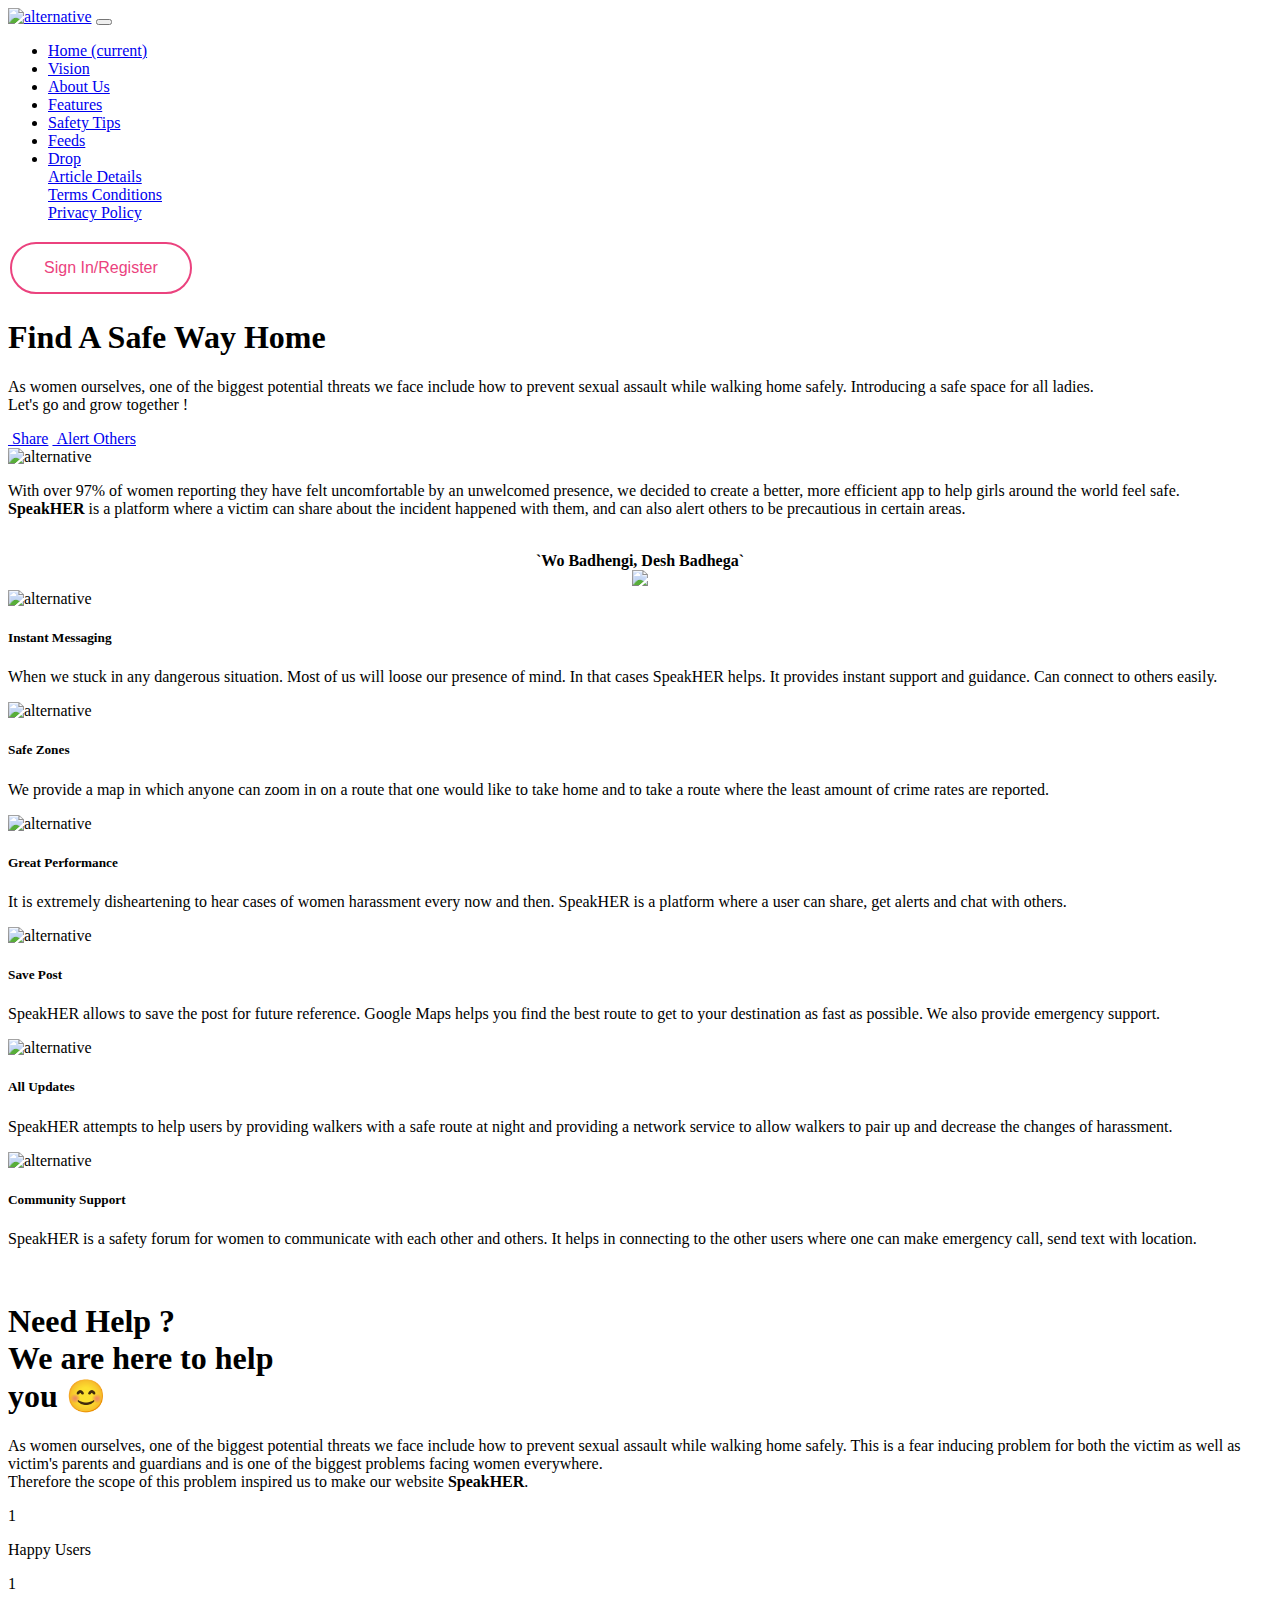
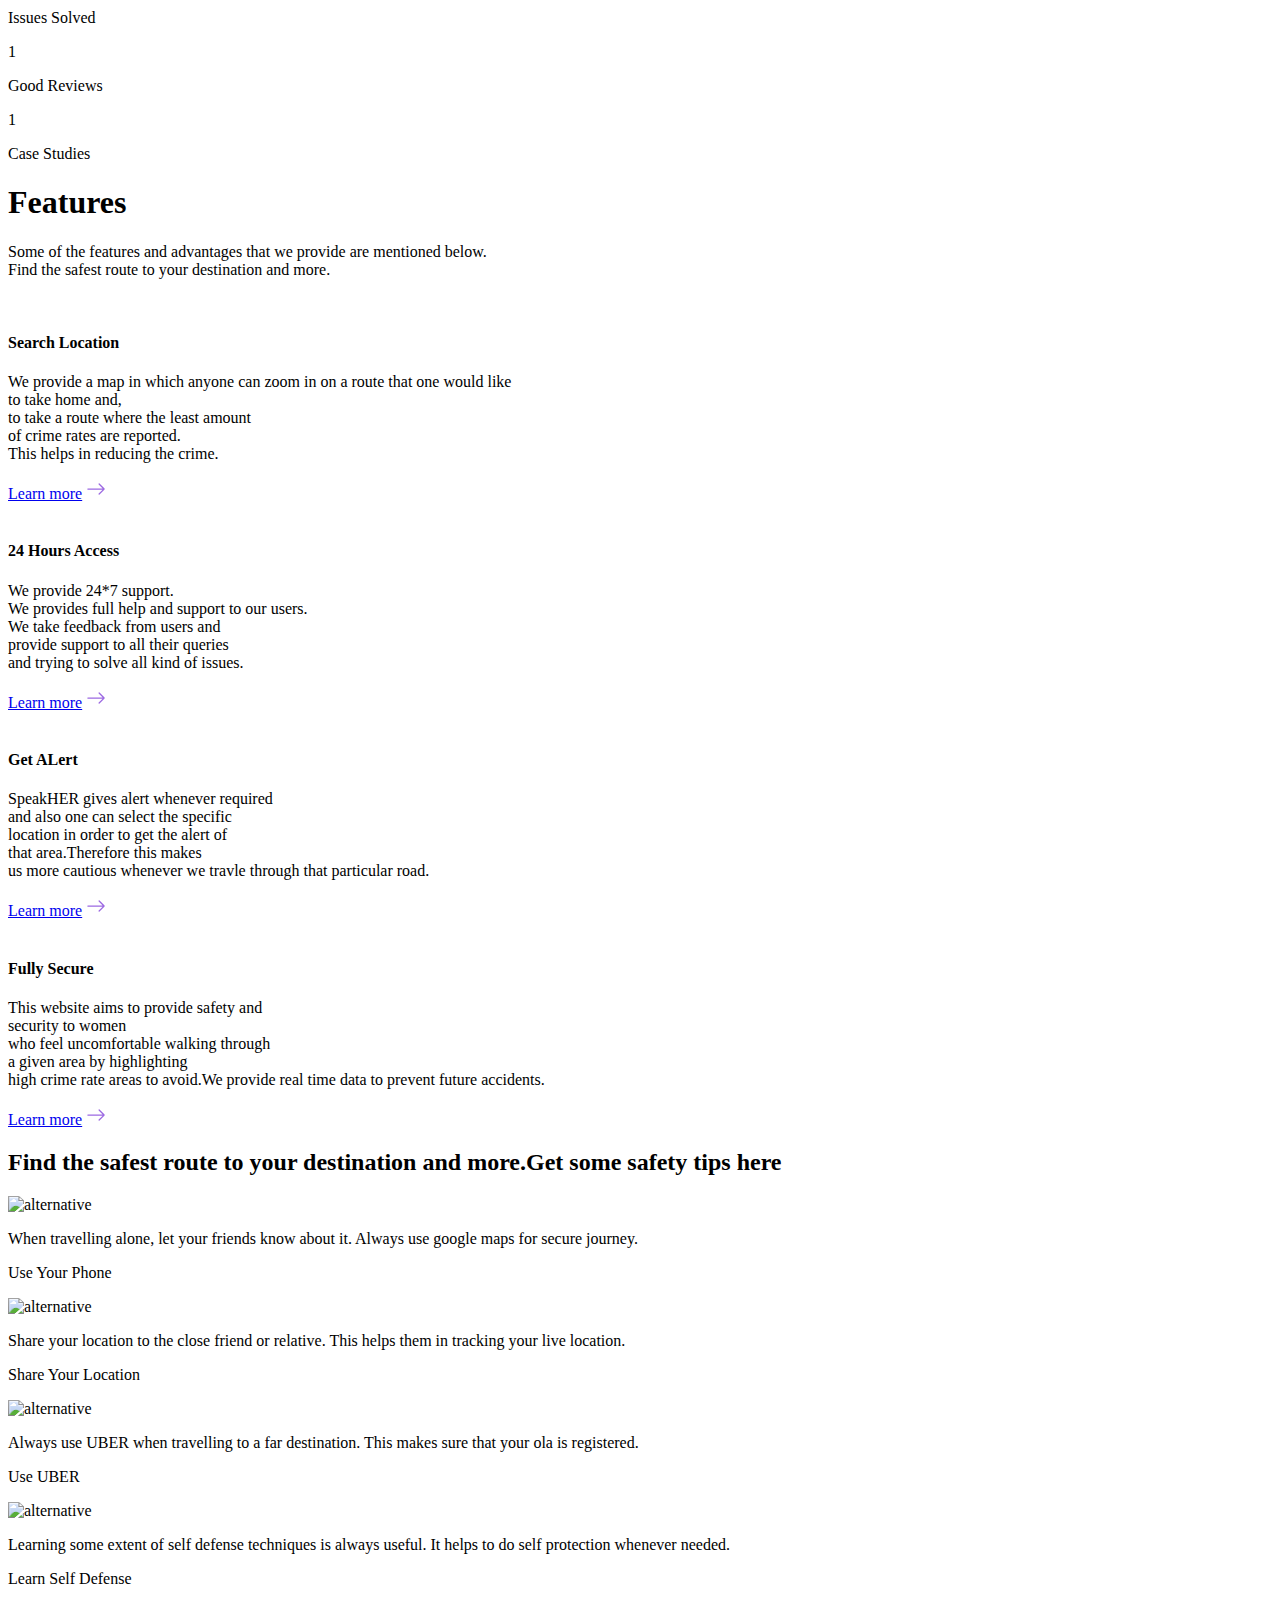
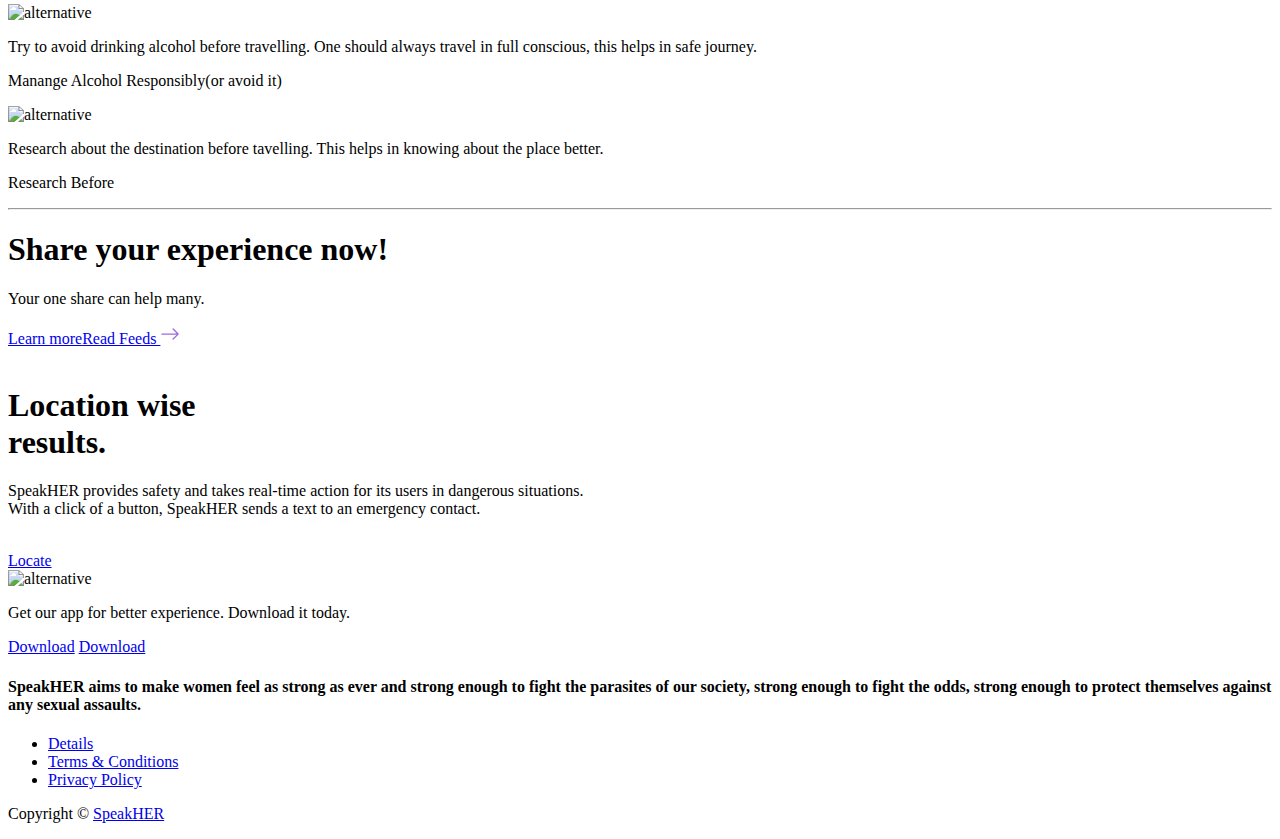
==== index.html @ 74709503 "Add files via upload" ====
<!DOCTYPE html>
<html lang="en">
<head>
    <meta charset="utf-8">
    <meta name="viewport" content="width=device-width, initial-scale=1, shrink-to-fit=no">
    
    <!-- SEO Meta Tags -->
    <meta name="description" content="Your description">
    <meta name="author" content="Your name">

    <!-- OG Meta Tags to improve the way the post looks when you share the page on Facebook, Twitter, LinkedIn -->
	<meta property="og:site_name" content="" /> <!-- website name -->
	<meta property="og:site" content="" /> <!-- website link -->
	<meta property="og:title" content=""/> <!-- title shown in the actual shared post -->
	<meta property="og:description" content="" /> <!-- description shown in the actual shared post -->
	<meta property="og:image" content="" /> <!-- image link, make sure it's jpg -->
	<meta property="og:url" content="" /> <!-- where do you want your post to link to -->
	<meta name="twitter:card" content="summary_large_image"> <!-- to have large image post format in Twitter -->

    <!-- Webpage Title -->
    <title>SpeakHER</title>
    
    <!-- Styles -->
    <link rel="preconnect" href="https://fonts.gstatic.com">
    <link href="https://fonts.googleapis.com/css2?family=Open+Sans:ital,wght@0,400;0,600;0,700;1,400&display=swap" rel="stylesheet">
    <link href="css/bootstrap.css" rel="stylesheet">
    <link href="css/fontawesome-all.css" rel="stylesheet">
    <link href="css/swiper.css" rel="stylesheet">
	<link href="css/magnific-popup.css" rel="stylesheet">
	<link href="css/styles.css" rel="stylesheet">
	

<style>
    .button {
  background-color: #4CAF50; /* Green */
  border: none;
  color: white;
  padding: 15px 32px;
  text-align: center;
  text-decoration: none;
  display: inline-block;
  font-size: 16px;
  margin: 4px 2px;
  cursor: pointer;
}
 .button5 {border-radius: 32px;
    background-color:transparent; 
  color: #eb427e; 
  border: 2px solid #eb427e;}
  .button5:hover{
      background-color: #eb427e;
      color: white;
  }
   </style>



	<!-- Favicon  -->
    <link rel="icon" href="images/favicon.png">
</head>
<body data-spy="scroll" data-target=".fixed-top">
    
    <!-- Navigation -->
    <nav class="navbar navbar-expand-lg fixed-top navbar-light">
        <div class="container">
            
            <!-- Text Logo - Use this if you don't have a graphic logo -->
            <!-- <a class="navbar-brand logo-text page-scroll" href="index.html">Pavo</a> -->

            <!-- Image Logo -->
            <a class="navbar-brand logo-image" href="index.html"><img src="images/logo.jfif" alt="alternative"></a> 

            <button class="navbar-toggler p-0 border-0" type="button" data-toggle="offcanvas">
                <span class="navbar-toggler-icon"></span>
            </button>

            <div class="navbar-collapse offcanvas-collapse" id="navbarsExampleDefault">
                <ul class="navbar-nav ml-auto">
                    <li class="nav-item">
                        <a class="nav-link page-scroll" href="#header">Home <span class="sr-only">(current)</span></a>
                    </li>
                    <li class="nav-item">
                        <a class="nav-link page-scroll" href="#features">Vision</a>
                    </li>
                    <li class="nav-item">
                        <a class="nav-link page-scroll" href=".py-4">About Us</a>
                    </li>
                    <li class="nav-item">
                        <a class="nav-link page-scroll" href=".py-6">Features</a>
                    </li>
                    <li class="nav-item">
                        <a class="nav-link page-scroll" href=".container">Safety Tips</a>
                    </li>
                    <li class="nav-item">
                        <a class="nav-link page-scroll" href="#fw-bold">Feeds</a>
                    </li>
                    <li class="nav-item dropdown">
                        <a class="nav-link dropdown-toggle" href="#" id="dropdown01" data-toggle="dropdown" aria-haspopup="true" aria-expanded="false">Drop</a>
                        <div class="dropdown-menu" aria-labelledby="dropdown01">
                            <a class="dropdown-item page-scroll" href="article.html">Article Details</a>
                            <div class="dropdown-divider"></div>
                            <a class="dropdown-item page-scroll" href="terms.html">Terms Conditions</a>
                            <div class="dropdown-divider"></div>
                            <a class="dropdown-item page-scroll" href="privacy.html">Privacy Policy</a>
                        </div>
                    </li>

                </ul>

                <button class="button button5"><i class="fas fa-user-plus"></i>  Sign In/Register</button>
                
                <!----
                <a class="btn-solid-lg" href="#your-link"><i class="fas fa-sign-in-alt"></i>  Sign In</a>
                      &nbsp;&nbsp; 
                <a class="btn-solid-lg secondary" href="#your-link"><i class="fas fa-user-plus"></i>  Sign In/Register</a>
                <span class="nav-item app-store-icons">
                     <a href="#your-link">
                        <i class="fab fa-apple"></i>
                    </a>
                    <a href="#your-link">
                        <i class="fab fa-android"></i>
                    </a>
                </span>-->
            </div> <!-- end of navbar-collapse -->
        </div> <!-- end of container -->
    </nav> <!-- end of navbar -->
    <!-- end of navigation -->


    <!-- Header -->
    <header id="header" class="header">
        <div class="container">
            <div class="row">
                <div class="col-lg-6">
                    <div class="text-container">
                        <h1 class="h1-large">Find A Safe Way Home</h1>
                        <p class="p-large">As women ourselves, one of the biggest potential threats we face include how to prevent sexual assault while walking home safely. Introducing a safe space for all ladies.<br>Let's go and grow together !</p>
                        <a class="btn-solid-lg" href="#your-link"><i class="fas fa-share-alt-square" style="user-select: auto;"></i>  &nbsp;Share</a>
                        <a class="btn-solid-lg secondary" href="#your-link"><i class="fas fa-exclamation-triangle"></i>  &nbsp;Alert Others</a>
                    </div> <!-- end of text-container -->
                </div> <!-- end of col -->
                <div class="col-lg-6">
                    <div class="image-container">
                        <img class="img-fluid" src="images/woman.jfif" alt="alternative">
                    </div> <!-- end of image-container -->
                </div> <!-- end of col -->
            </div> <!-- end of row -->
        </div> <!-- end of container -->
    </header> <!-- end of header -->
    <!-- end of header -->


    <!-- Introduction -->
    <div class="basic-1">
        <div class="container">
            <div class="row">
                <div class="col-lg-12">
                    <p>With over 97% of women reporting they have felt uncomfortable by an unwelcomed presence, we decided to create a better, more efficient app to help girls around the world feel safe.<br>  
                        <b>SpeakHER</b> is a platform where a victim can share about the incident happened with them, and can also alert others to be precautious in certain areas. </p><br><center><b>`Wo Badhengi, Desh Badhega`</b><br> <img src="images/girl.jfif"></center>
                </div> <!-- end of col -->
            </div> <!-- end of row -->
        </div> <!-- end of container -->
    </div> <!-- end of basic-1 -->
    <!-- end of introduction -->


    <!-- Features -->
    <div id="features" class="cards-1">
        <div class="container">
            <div class="row">
                <div class="col-lg-12">
                    
                    <!-- Card -->
                    <div class="card">
                        <div class="card-image">
                            <img class="img-fluid" src="images/features-icon-1.svg" alt="alternative">
                        </div>
                        <div class="card-body">
                            <h5 class="card-title">Instant Messaging</h5>
                            <p>When we stuck in any dangerous situation. Most of us will loose our presence of mind. In that cases SpeakHER helps. It provides instant support and guidance. Can connect to others easily.

                            </p>
                        </div>
                    </div>
                    <!-- end of card -->

                    <!-- Card -->
                    <div class="card">
                        <div class="card-image">
                            <img class="img-fluid" src="images/features-icon-2.svg" alt="alternative">
                        </div>
                        <div class="card-body">
                            <h5 class="card-title">Safe Zones</h5>
                            <p> We provide a map in which anyone can zoom in on a route that one would like to take home and to take a route where the least amount of crime rates are reported.</p>
                        </div>
                    </div>
                    <!-- end of card -->

                    <!-- Card -->
                    <div class="card">
                        <div class="card-image">
                            <img class="img-fluid" src="images/features-icon-3.svg" alt="alternative">
                        </div>
                        <div class="card-body">
                            <h5 class="card-title">Great Performance</h5>
                            <p>It is extremely disheartening to hear cases of women harassment every now and then. SpeakHER is a platform where a user can share, get alerts and chat with others.</p>
                        </div>
                    </div>
                    <!-- end of card -->

                    <!-- Card -->
                    <div class="card">
                        <div class="card-image">
                            <img class="img-fluid" src="images/features-icon-4.svg" alt="alternative">
                        </div>
                        <div class="card-body">
                            <h5 class="card-title">Save Post</h5>
                            <p>SpeakHER allows to save the post for future reference. Google Maps helps you find the best route to get to your destination as fast as possible. We also provide emergency support.</p>
                        </div>
                    </div>
                    <!-- end of card -->

                    <!-- Card -->
                    <div class="card">
                        <div class="card-image">
                            <img class="img-fluid" src="images/features-icon-5.svg" alt="alternative">
                        </div>
                        <div class="card-body">
                            <h5 class="card-title">All Updates</h5>
                            <p>SpeakHER attempts to help users by providing walkers with a safe route at night and providing a network service to allow walkers to pair up and decrease the changes of harassment.</p>
                        </div>
                    </div>
                    <!-- end of card -->

                    <!-- Card -->
                    <div class="card">
                        <div class="card-image">
                            <img class="img-fluid" src="images/features-icon-6.svg" alt="alternative">
                        </div>
                        <div class="card-body">
                            <h5 class="card-title">Community Support</h5>
                            <p>SpeakHER is a safety forum for women to communicate with each other and others. It helps in connecting to the other users where one can make emergency call, send text with location. </p>
                        </div>
                    </div>
                    <!-- end of card -->

                </div> <!-- end of col -->
            </div> <!-- end of row -->
        </div> <!-- end of container -->
    </div> <!-- end of cards-1 -->
    <!-- end of features -->


    <!-- Details 1 -->
    <!-- <section> begin ============================-->
        <section class="py-4">

            <div class="container">
              <div class="row">
                <div class="col-12">
                  <div class="card mb-3 bg-soft-danger rounded-3">
                    <div class="row g-0 align-items-center">
                      <div class="col-md-5 col-lg-6 text-md-center"><img class="img-fluid" src="images/about1.jpg" alt="" /></div>
                      <div class="col-md-7 col-lg-6 px-md-2 px-xl-6 text-center text-md-start">
                        <div class="card-body px-4 py-5 p-lg-3 p-md-4">
                          <h1 class="mb-4 fw-bold">Need Help ? <br>We are here to help<br class="d-md-none d-xxl-block" /> you 😊</h1>
                          <p class="card-text">As women ourselves, one of the biggest potential threats we face include how to prevent sexual assault while walking home safely. This is a fear inducing problem for both the victim as well as victim's parents and guardians and is one of the biggest problems facing women everywhere. <br class="d-none d-xxl-block" />Therefore the scope of this problem inspired us to make our website <b>SpeakHER</b>.</p>
                        </div>
                      </div>
                    </div>
                  </div>
                </div>
              </div>
            </div>
            <!-- end of .container-->
    
          </section>
          <!-- <section> close ============================-->


    <!-- Statistics -->
    <div class="counter">
        <div class="container">
            <div class="row">
                <div class="col-lg-12">
                    
                    <!-- Counter -->
                    <div id="counter">
                        <div class="cell">
                            <div class="counter-value number-count" data-count="231">1</div>
                            <p class="counter-info">Happy Users</p>
                        </div>
                        <div class="cell">
                            <div class="counter-value number-count" data-count="385">1</div>
                            <p class="counter-info">Issues Solved</p>
                        </div>
                        <div class="cell">
                            <div class="counter-value number-count" data-count="159">1</div>
                            <p class="counter-info">Good Reviews</p>
                        </div>
                        <div class="cell">
                            <div class="counter-value number-count" data-count="127">1</div>
                            <p class="counter-info">Case Studies</p>
                        </div>
                       <!---- <div class="cell">
                            <div class="counter-value number-count" data-count="211">1</div>
                            <p class="counter-info">Orders Received</p>
                        </div>
                    </div>-->
                    <!-- end of counter -->

                </div> <!-- end of col -->
            </div> <!-- end of row -->
        </div> <!-- end of container -->
    </div> <!-- end of counter -->
    <!-- end of statistics -->



    <!--Features-->
    <section class="py-6">
        <div class="container-lg">
          <div class="row flex-center mb-5">
            <div class="col-auto text-center my-4">
              <h1 class="mb-4 fw-bold">Features</h1>
              <p>Some of the features and advantages that we provide are mentioned below. <br />Find the safest route to your destination and more.</p>
            </div>
          </div>
          <div class="row">
            <div class="col-md-6 mb-4">
              <div class="card px-5 px-md-3 py-lg-5">
                <div class="row flex-center">
                  <div class="bg-holder z-index-1 d-none d-lg-block" style="background-image:url(images/feature-bg-1.png);background-position:center;background-size:contain;">
                  </div>
                  <!--/.bg-holder-->

                  <div class="bg-holder z-index-1 d-block d-lg-none" style="background-image:url(images/feature-bg-1.png);background-position:center;background-size:cover;">
                  </div>
                  <!--/.bg-holder-->

                  <div class="col-md-4 pe-0 pe-md-0 text-center"><img class="img-fluid" src="images/feature-search.png" alt="" /></div>
                  <div class="col-md-8 ps-md-3 pe-md-2 text-center text-md-start z-index-2">
                    <div class="card-body px-0">
                      <h4 class="card-title pt-md-5">Search Location</h4>
                      <p class="mb-0">We provide a map in which anyone can zoom in on a route that one would like <br class="d-none d-lg-block">  to take home and,  <br class="d-none d-lg-block"> to take a route where the least amount <br class="d-none d-lg-block"> of crime rates are reported. <br class="d-none d-lg-block"> This helps in reducing the crime. <br class="d-none d-lg-block"> </p>
                      <div><a class="btn btn-lg ps-0 pe-3" href="#" role="button">Learn more</a>
                        <svg class="bi bi-arrow-right" xmlns="http://www.w3.org/2000/svg" width="20" height="20" fill="#9C69E2" viewBox="0 0 16 16">
                          <path fill-rule="evenodd" d="M1 8a.5.5 0 0 1 .5-.5h11.793l-3.147-3.146a.5.5 0 0 1 .708-.708l4 4a.5.5 0 0 1 0 .708l-4 4a.5.5 0 0 1-.708-.708L13.293 8.5H1.5A.5.5 0 0 1 1 8z"></path>
                        </svg>
                      </div>
                    </div>
                  </div>
                </div>
              </div>
            </div>
            <div class="col-md-6 mb-4">
              <div class="card px-5 px-md-3 py-lg-5">
                <div class="row flex-center">
                  <div class="bg-holder z-index-1 d-none d-lg-block" style="background-image:url(images/feature-bg-2.png);background-position:center;background-size:contain;">
                  </div>
                  <!--/.bg-holder-->

                  <div class="bg-holder z-index-1 d-block d-lg-none" style="background-image:url(images/feature-bg-2.png);background-position:center;background-size:cover;">
                  </div>
                  <!--/.bg-holder-->

                  <div class="col-md-4 pe-0 pe-md-0 text-center"><img class="img-fluid" src="images/feature-hour.png" alt="" /></div>
                  <div class="col-md-8 ps-md-3 pe-md-2 text-center text-md-start z-index-2">
                    <div class="card-body px-0">
                      <h4 class="card-title pt-md-5">24 Hours Access </h4>
                      <p class="mb-0">We provide 24*7 support. <br class="d-none d-lg-block"> We provides full help and support to our users.  <br class="d-none d-lg-block"> We take feedback from users and  <br class="d-none d-lg-block"> provide support to all their queries <br class="d-none d-lg-block"> and trying to solve all kind of issues.<br class="d-none d-lg-block"> </p>
                      <div><a class="btn btn-lg ps-0 pe-3" href="#" role="button">Learn more</a>
                        <svg class="bi bi-arrow-right" xmlns="http://www.w3.org/2000/svg" width="20" height="20" fill="#9C69E2" viewBox="0 0 16 16">
                          <path fill-rule="evenodd" d="M1 8a.5.5 0 0 1 .5-.5h11.793l-3.147-3.146a.5.5 0 0 1 .708-.708l4 4a.5.5 0 0 1 0 .708l-4 4a.5.5 0 0 1-.708-.708L13.293 8.5H1.5A.5.5 0 0 1 1 8z"></path>
                        </svg>
                      </div>
                    </div>
                  </div>
                </div>
              </div>
            </div>
            <div class="col-md-6 mb-4">
              <div class="card px-5 px-md-3 py-lg-5">
                <div class="row flex-center">
                  <div class="bg-holder z-index-1 d-none d-lg-block" style="background-image:url(images/feature-bg-3.png);background-position:center;background-size:contain;">
                  </div>
                  <!--/.bg-holder-->

                  <div class="bg-holder z-index-1 d-block d-lg-none" style="background-image:url(images/feature-bg-3.png);background-position:center;background-size:cover;">
                  </div>
                  <!--/.bg-holder-->

                  <div class="col-md-4 pe-0 pe-md-0 text-center"><img class="img-fluid" src="images/feature-print.png" alt="" /></div>
                  <div class="col-md-8 ps-md-3 pe-md-2 text-center text-md-start z-index-2">
                    <div class="card-body px-0">
                      <h4 class="card-title pt-md-5">Get ALert</h4>
                      <p class="mb-0">SpeakHER gives alert whenever required <br class="d-none d-lg-block"> and also one can select the specific   <br class="d-none d-lg-block"> location in order to get the alert of  <br class="d-none d-lg-block"> that area.Therefore this makes 
                        <br class="d-none d-lg-block">us more cautious whenever we travle through that particular road. </p>
                      <div><a class="btn btn-lg ps-0 pe-3" href="#" role="button">Learn more</a>
                        <svg class="bi bi-arrow-right" xmlns="http://www.w3.org/2000/svg" width="20" height="20" fill="#9C69E2" viewBox="0 0 16 16">
                          <path fill-rule="evenodd" d="M1 8a.5.5 0 0 1 .5-.5h11.793l-3.147-3.146a.5.5 0 0 1 .708-.708l4 4a.5.5 0 0 1 0 .708l-4 4a.5.5 0 0 1-.708-.708L13.293 8.5H1.5A.5.5 0 0 1 1 8z"></path>
                        </svg>
                      </div>
                    </div>
                  </div>
                </div>
              </div>
            </div>
            <div class="col-md-6 mb-4">
              <div class="card px-5 px-md-3 py-lg-5">
                <div class="row flex-center">
                  <div class="bg-holder z-index-1 d-none d-lg-block" style="background-image:url(images/feature-bg-4.png);background-position:center;background-size:contain;">
                  </div>
                  <!--/.bg-holder-->

                  <div class="bg-holder z-index-1 d-block d-lg-none" style="background-image:url(images/feature-bg-4.png);background-position:center;background-size:cover;">
                  </div>
                  <!--/.bg-holder-->

                  <div class="col-md-4 pe-0 pe-md-0 text-center"><img class="img-fluid" src="images/feature-security.png" alt="" /></div>
                  <div class="col-md-8 ps-md-3 pe-md-2 text-center text-md-start z-index-2">
                    <div class="card-body px-0">
                      <h4 class="card-title pt-md-5">Fully Secure</h4>
                      <p class="mb-0">This website aims to provide safety and  <br class="d-none d-lg-block"> security to women <br class="d-none d-lg-block"> who feel uncomfortable walking through <br class="d-none d-lg-block"> a given area by highlighting
                        <br class="d-none d-lg-block">high crime rate areas to avoid.We provide real time data to prevent future accidents. </p>
                      <div><a class="btn btn-lg ps-0 pe-3" href="#" role="button">Learn more</a>
                        <svg class="bi bi-arrow-right" xmlns="http://www.w3.org/2000/svg" width="20" height="20" fill="#9C69E2" viewBox="0 0 16 16">
                          <path fill-rule="evenodd" d="M1 8a.5.5 0 0 1 .5-.5h11.793l-3.147-3.146a.5.5 0 0 1 .708-.708l4 4a.5.5 0 0 1 0 .708l-4 4a.5.5 0 0 1-.708-.708L13.293 8.5H1.5A.5.5 0 0 1 1 8z"></path>
                        </svg>
                      </div>
                    </div>
                  </div>
                </div>
              </div>
            </div>
          </div>
        </div>
      </section>




    <!-- Testimonials -->
    <div class="slider-1 bg-gray">
        <div class="container">
            <div class="row">
                <div class="col-lg-12">
                    <h2 class="h2-heading">Find the safest route to your destination and more.Get some <b>safety tips</b> here</h2>
                </div> <!-- end of col -->
            </div> <!-- end of row -->
            <div class="row">
                <div class="col-lg-12">

                    <!-- Card Slider -->
                    <div class="slider-container">
                        <div class="swiper-container card-slider">
                            <div class="swiper-wrapper">
                                
                                <!-- Slide -->
                                <div class="swiper-slide">
                                    <div class="card">
                                        <img class="card-image" src="images/testimonial-1.jpg" alt="alternative">
                                        <div class="card-body">
                                            <p class="testimonial-text">When travelling alone, let your friends know about it. Always use google maps for secure journey.</p>
                                            <p class="testimonial-author">Use Your Phone</p>
                                        </div>
                                    </div>
                                </div> <!-- end of swiper-slide -->
                                <!-- end of slide -->
        
                                <!-- Slide -->
                                <div class="swiper-slide">
                                    <div class="card">
                                        <img class="card-image" src="images/testimonial-2.jpg" alt="alternative">
                                        <div class="card-body">
                                            <p class="testimonial-text">Share your location to the close friend or relative. This helps them in tracking your live location.</p>
                                            <p class="testimonial-author">Share Your Location</p>
                                        </div>
                                    </div>        
                                </div> <!-- end of swiper-slide -->
                                <!-- end of slide -->
        
                                <!-- Slide -->
                                <div class="swiper-slide">
                                    <div class="card">
                                        <img class="card-image" src="images/testimonial-3.jpg" alt="alternative">
                                        <div class="card-body">
                                            <p class="testimonial-text">Always use UBER when travelling to a far destination. This makes sure that your ola is registered.</p>
                                            <p class="testimonial-author">Use UBER</p>
                                        </div>
                                    </div>        
                                </div> <!-- end of swiper-slide -->
                                <!-- end of slide -->
        
                                <!-- Slide -->
                                <div class="swiper-slide">
                                    <div class="card">
                                        <img class="card-image" src="images/testimonial4.png" alt="alternative">
                                        <div class="card-body">
                                            <p class="testimonial-text">Learning some extent of self defense techniques is always useful. It helps to do self protection whenever needed.</p>
                                            <p class="testimonial-author">Learn Self Defense</p>
                                        </div>
                                    </div>
                                </div> <!-- end of swiper-slide -->
                                <!-- end of slide -->
        
                                <!-- Slide -->
                                <div class="swiper-slide">
                                    <div class="card">
                                        <img class="card-image" src="images/testimonial-5.jpg" alt="alternative">
                                        <div class="card-body">
                                            <p class="testimonial-text">Try to avoid drinking alcohol before travelling. One should always travel in full conscious, this helps in safe journey.</p>
                                            <p class="testimonial-author">Manange Alcohol Responsibly(or avoid it)</p>
                                        </div>
                                    </div>        
                                </div> <!-- end of swiper-slide -->
                                <!-- end of slide -->
        
                                <!-- Slide -->
                                <div class="swiper-slide">
                                    <div class="card">
                                        <img class="card-image" src="images/testimonial-6.jpg" alt="alternative">
                                        <div class="card-body">
                                            <p class="testimonial-text">Research about the destination before tavelling. This helps in knowing about the place better.</p>
                                            <p class="testimonial-author">Research Before</p>
                                        </div>
                                    </div>        
                                </div> <!-- end of swiper-slide -->
                                <!-- end of slide -->
                            
                            </div> <!-- end of swiper-wrapper -->
        
                            <!-- Add Arrows -->
                            <div class="swiper-button-next"></div>
                            <div class="swiper-button-prev"></div>
                            <!-- end of add arrows -->
        
                        </div> <!-- end of swiper-container -->
                    </div> <!-- end of slider-container -->
                    <!-- end of card slider -->

                </div> <!-- end of col -->
            </div> <!-- end of row -->
        </div> <!-- end of container -->
    </div> <!-- end of slider-1 -->
    <!-- end of safety tips -->

    <section class="py-6 pb-0">

        <div class="container">
          <hr class="text-info opacity-25" />
          <div class="row py-7 justify-content-sm-between text-center text-md-start">
            <div class="col-md-6">
              <h1 class="fw-bold">Share your experience now!</h1>
              <p>Your one share can help many.</p>
            </div>
            <div class="col-md-6 text-lg-end"><a class="btn btn-lg btn-danger rounded-pill me-4 me-md-3 me-lg-4" href="#" role="button">Learn more</a><a class="btn btn-light rounded-pill shadow fw-bold" href="#" role="button">Read Feeds
                <svg class="bi bi-arrow-right" xmlns="http://www.w3.org/2000/svg" width="20" height="20" fill="#9C69E2" viewBox="0 0 16 16">
                  <path fill-rule="evenodd" d="M1 8a.5.5 0 0 1 .5-.5h11.793l-3.147-3.146a.5.5 0 0 1 .708-.708l4 4a.5.5 0 0 1 0 .708l-4 4a.5.5 0 0 1-.708-.708L13.293 8.5H1.5A.5.5 0 0 1 1 8z"></path>
                </svg></a></div>
          </div>
          </div>
          </section>

         <!-- <section> begin ============================-->
      <section class="py-5">

        <div class="container">
          <div class="row align-items-center">
            <div class="col-md-5 col-lg-7 order-md-1 pt-8"><img class="img-fluid" src="images/map.jfif" alt="" /></div>
            <div class="col-md-7 col-lg-5 text-center text-md-start pt-5 pt-md-9">
              <h1 class="mb-4 display-2 fw-bold">Location wise <br class="d-block d-lg-none d-xl-block" /> results.</h1>
              <p class="mt-3 mb-4">SpeakHER provides safety and takes real-time action for its users in dangerous situations.<br /> With a click of a button, SpeakHER sends a text to an emergency contact.<br /> <br /></p><a class="btn btn-lg btn-info rounded-pill" href="#" role="button"><i class="fas fa-search-location"></i>  Locate </a>
            </div>
          </div>
        </div>
        <!-- end of .container-->

      </section>
      <!-- <section> close ============================-->

   


    <!-- Conclusion -->
    <div id="download" class="basic-5">
        <div class="container">
            <div class="row">
                <div class="col-lg-6">
                    <div class="image-container">
                        <img class="img-fluid" src="images/conclusion-smartphone.png" alt="alternative">
                    </div> <!-- end of image-container -->
                </div> <!-- end of col -->
                <div class="col-lg-6">
                    <div class="text-container">
                        <p>Get our app for better experience. Download it today.</p>
                        <a class="btn-solid-lg" href="#your-link"><i class="fab fa-apple"></i>Download</a>
                        <a class="btn-solid-lg secondary" href="#your-link"><i class="fab fa-google-play"></i>Download</a>
                    </div> <!-- end of text-container -->
                </div> <!-- end of col -->
            </div> <!-- end of row -->
        </div> <!-- end of container -->
    </div> <!-- end of basic-5 -->
    <!-- end of conclusion -->


    <!-- Footer -->
    <div class="footer">
        <div class="container">
            <div class="row">
                <div class="col-lg-12">
                    <h4>SpeakHER aims to make women feel as strong as ever and strong enough to fight the parasites of our society, strong enough to fight the odds, strong enough to protect themselves against any sexual assaults.  </h4>
                    <div class="social-container">
                        <span class="fa-stack">
                            <a href="#your-link">
                                <i class="fas fa-circle fa-stack-2x"></i>
                                <i class="fab fa-facebook-f fa-stack-1x"></i>
                            </a>
                        </span>
                        <span class="fa-stack">
                            <a href="#your-link">
                                <i class="fas fa-circle fa-stack-2x"></i>
                                <i class="fab fa-twitter fa-stack-1x"></i>
                            </a>
                        </span>
                        <span class="fa-stack">
                            <a href="#your-link">
                                <i class="fas fa-circle fa-stack-2x"></i>
                                <i class="fab fa-pinterest-p fa-stack-1x"></i>
                            </a>
                        </span>
                        <span class="fa-stack">
                            <a href="#your-link">
                                <i class="fas fa-circle fa-stack-2x"></i>
                                <i class="fab fa-instagram fa-stack-1x"></i>
                            </a>
                        </span>
                        <span class="fa-stack">
                            <a href="#your-link">
                                <i class="fas fa-circle fa-stack-2x"></i>
                                <i class="fab fa-youtube fa-stack-1x"></i>
                            </a>
                        </span>
                    </div> <!-- end of social-container -->
                </div> <!-- end of col -->
            </div> <!-- end of row -->
        </div> <!-- end of container -->
    </div> <!-- end of footer -->  
    <!-- end of footer -->


    <!-- Copyright -->
    <div class="copyright">
        <div class="container">
            <div class="row">
                <div class="col-lg-6">
                    <ul class="list-unstyled li-space-lg p-small">
                        <li><a href="article.html"> Details</a></li>
                        <li><a href="terms.html">Terms & Conditions</a></li>
                        <li><a href="privacy.html">Privacy Policy</a></li>
                    </ul>
                </div> <!-- end of col -->
                <div class="col-lg-6">
                    <p class="p-small statement">Copyright © <a href="#your-link">SpeakHER</a></p>
                </div> <!-- end of col -->
            </div> <!-- enf of row -->
        </div> <!-- end of container -->
    </div> <!-- end of copyright --> 
    <!-- end of copyright -->
    
    	
    <!-- Scripts -->
    <script src="js/jquery.min.js"></script> <!-- jQuery for Bootstrap's JavaScript plugins -->
    <script src="js/bootstrap.min.js"></script> <!-- Bootstrap framework -->
    <script src="js/jquery.easing.min.js"></script> <!-- jQuery Easing for smooth scrolling between anchors -->
    <script src="js/swiper.min.js"></script> <!-- Swiper for image and text sliders -->
    <script src="js/jquery.magnific-popup.js"></script> <!-- Magnific Popup for lightboxes -->
    <script src="js/scripts.js"></script> <!-- Custom scripts -->
</body>
</html>
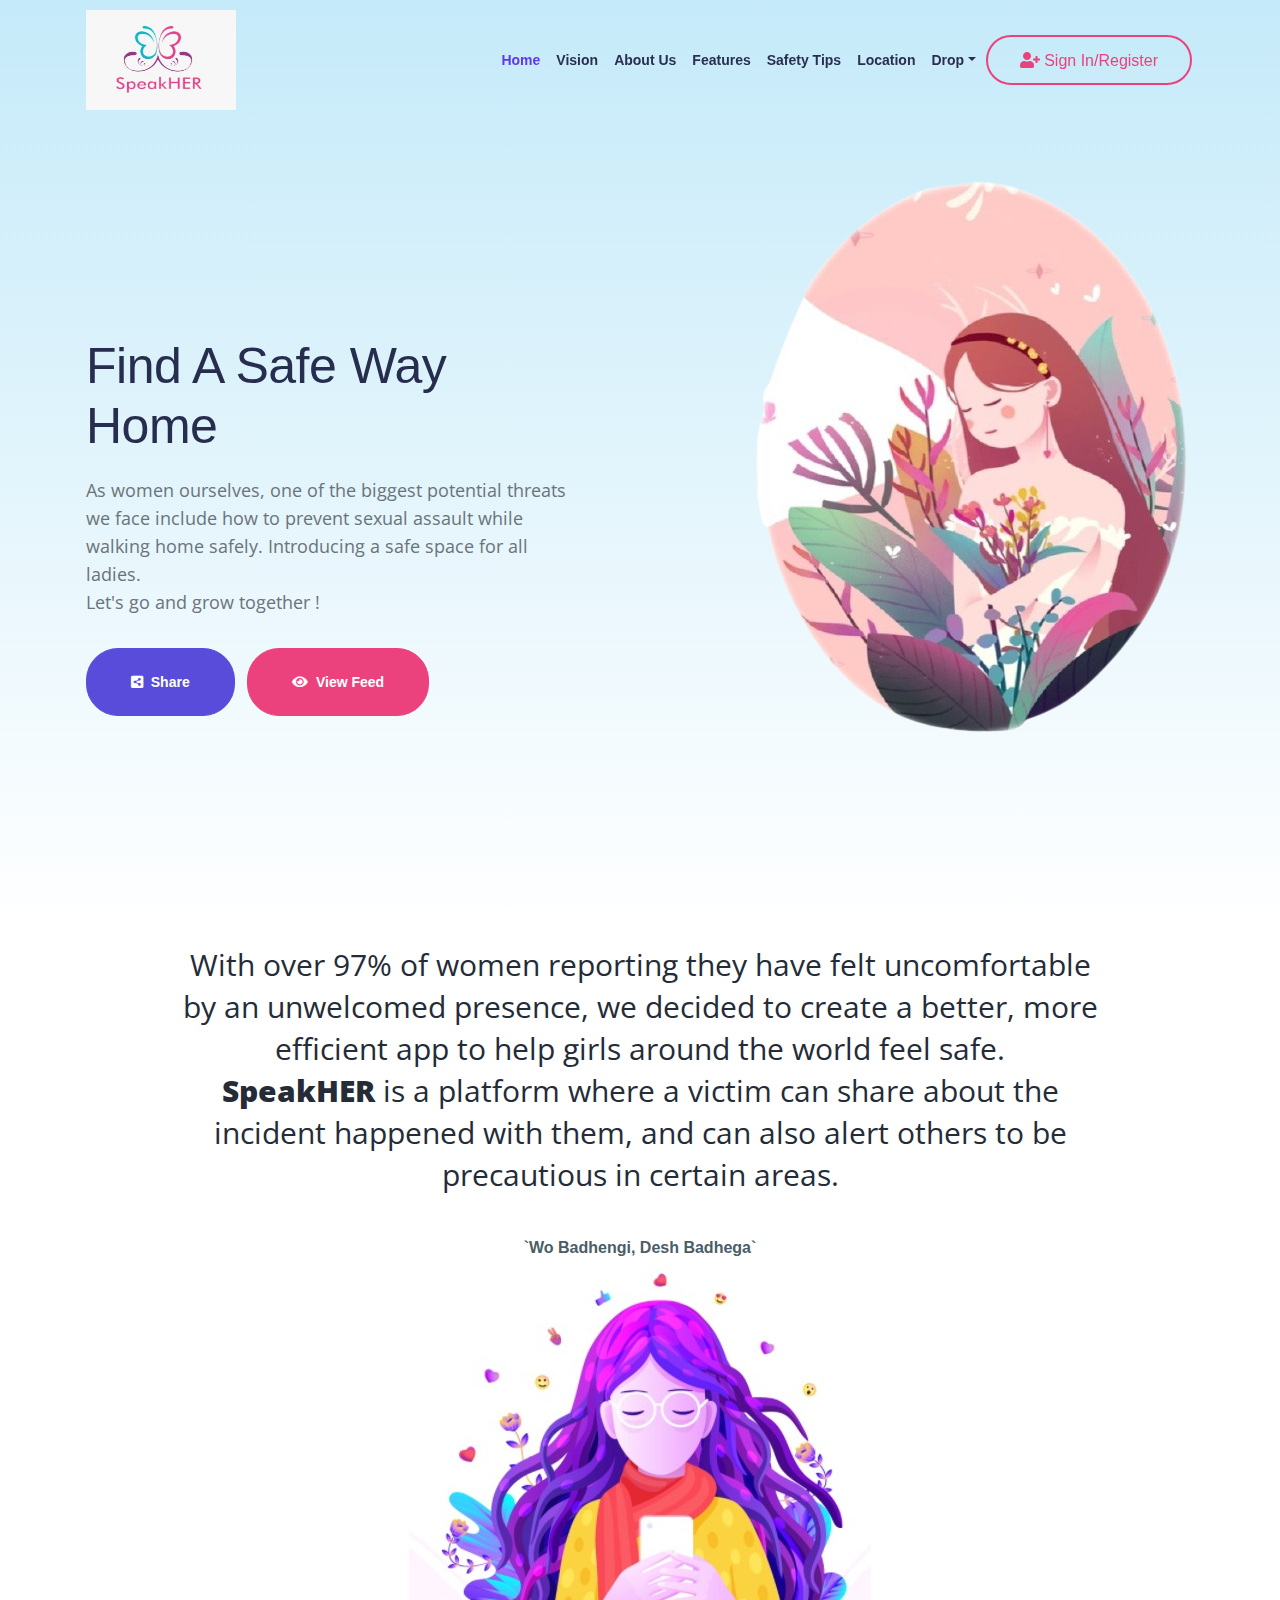
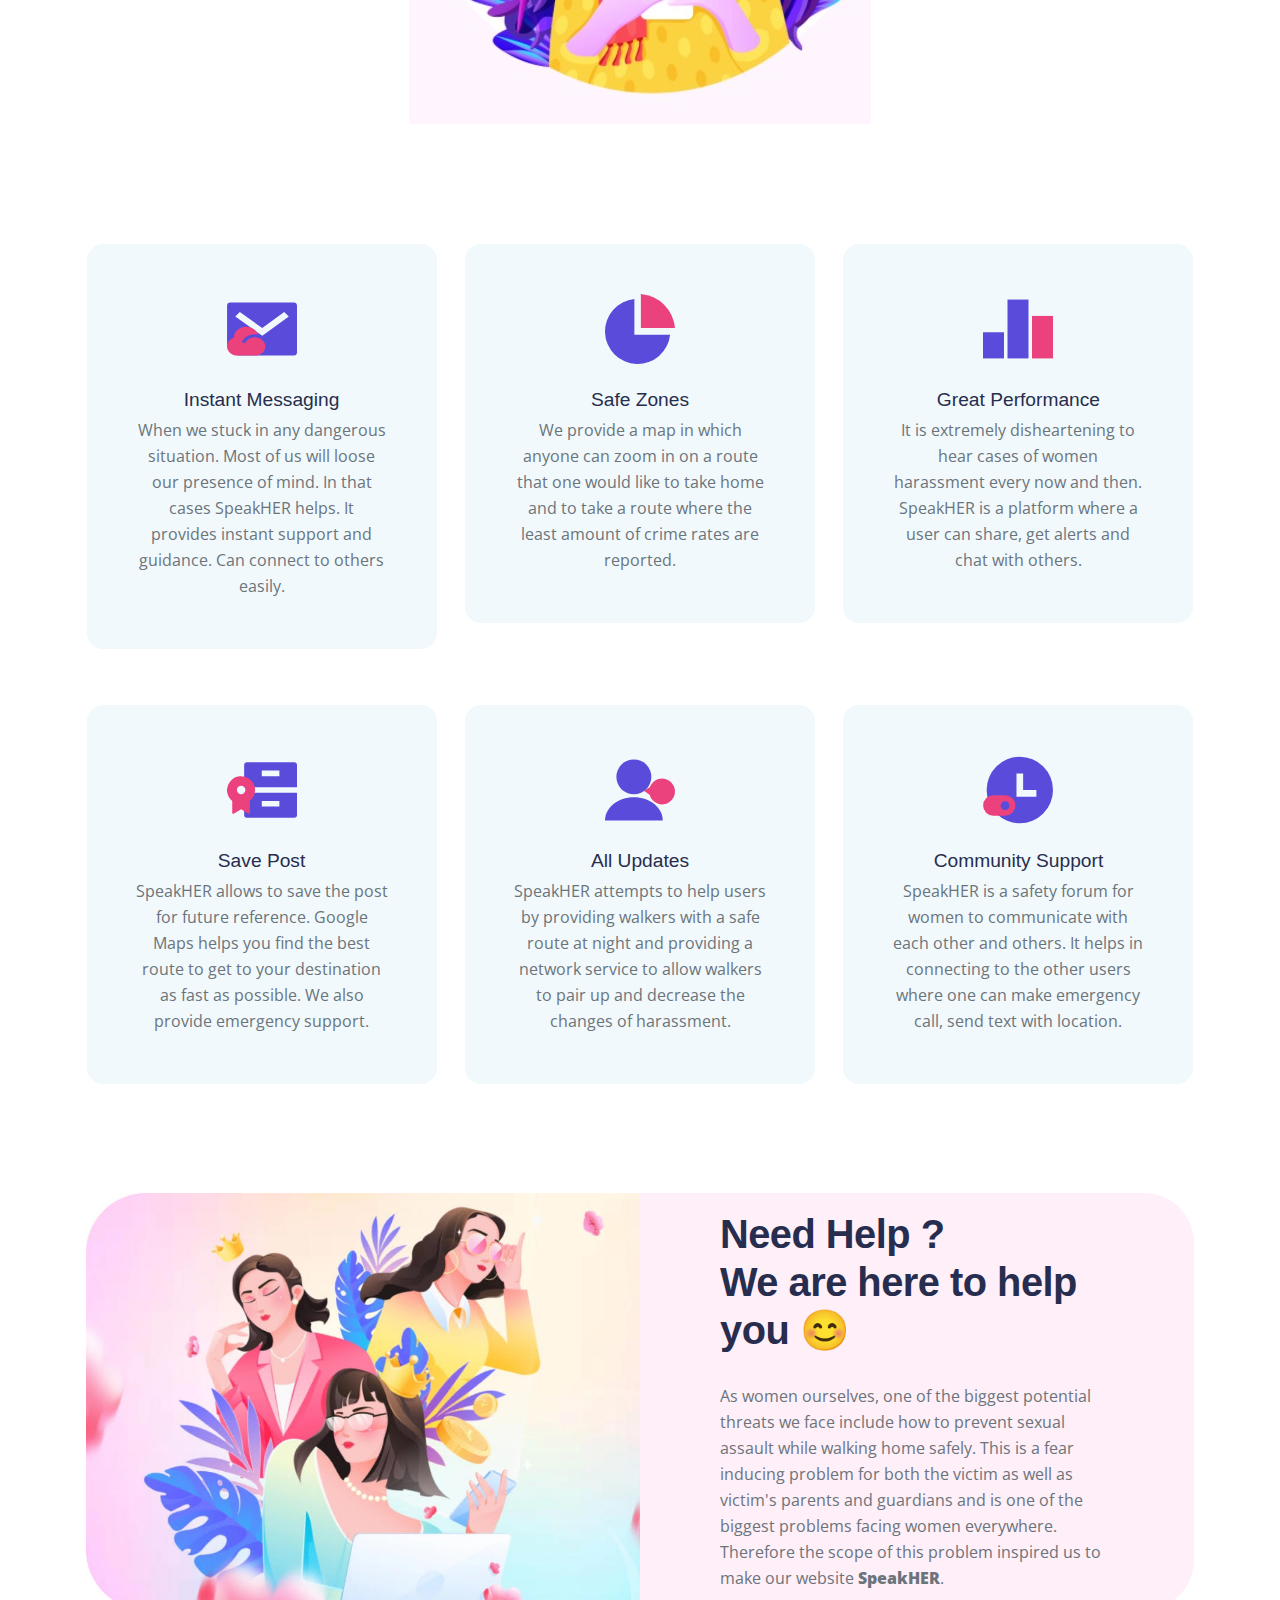
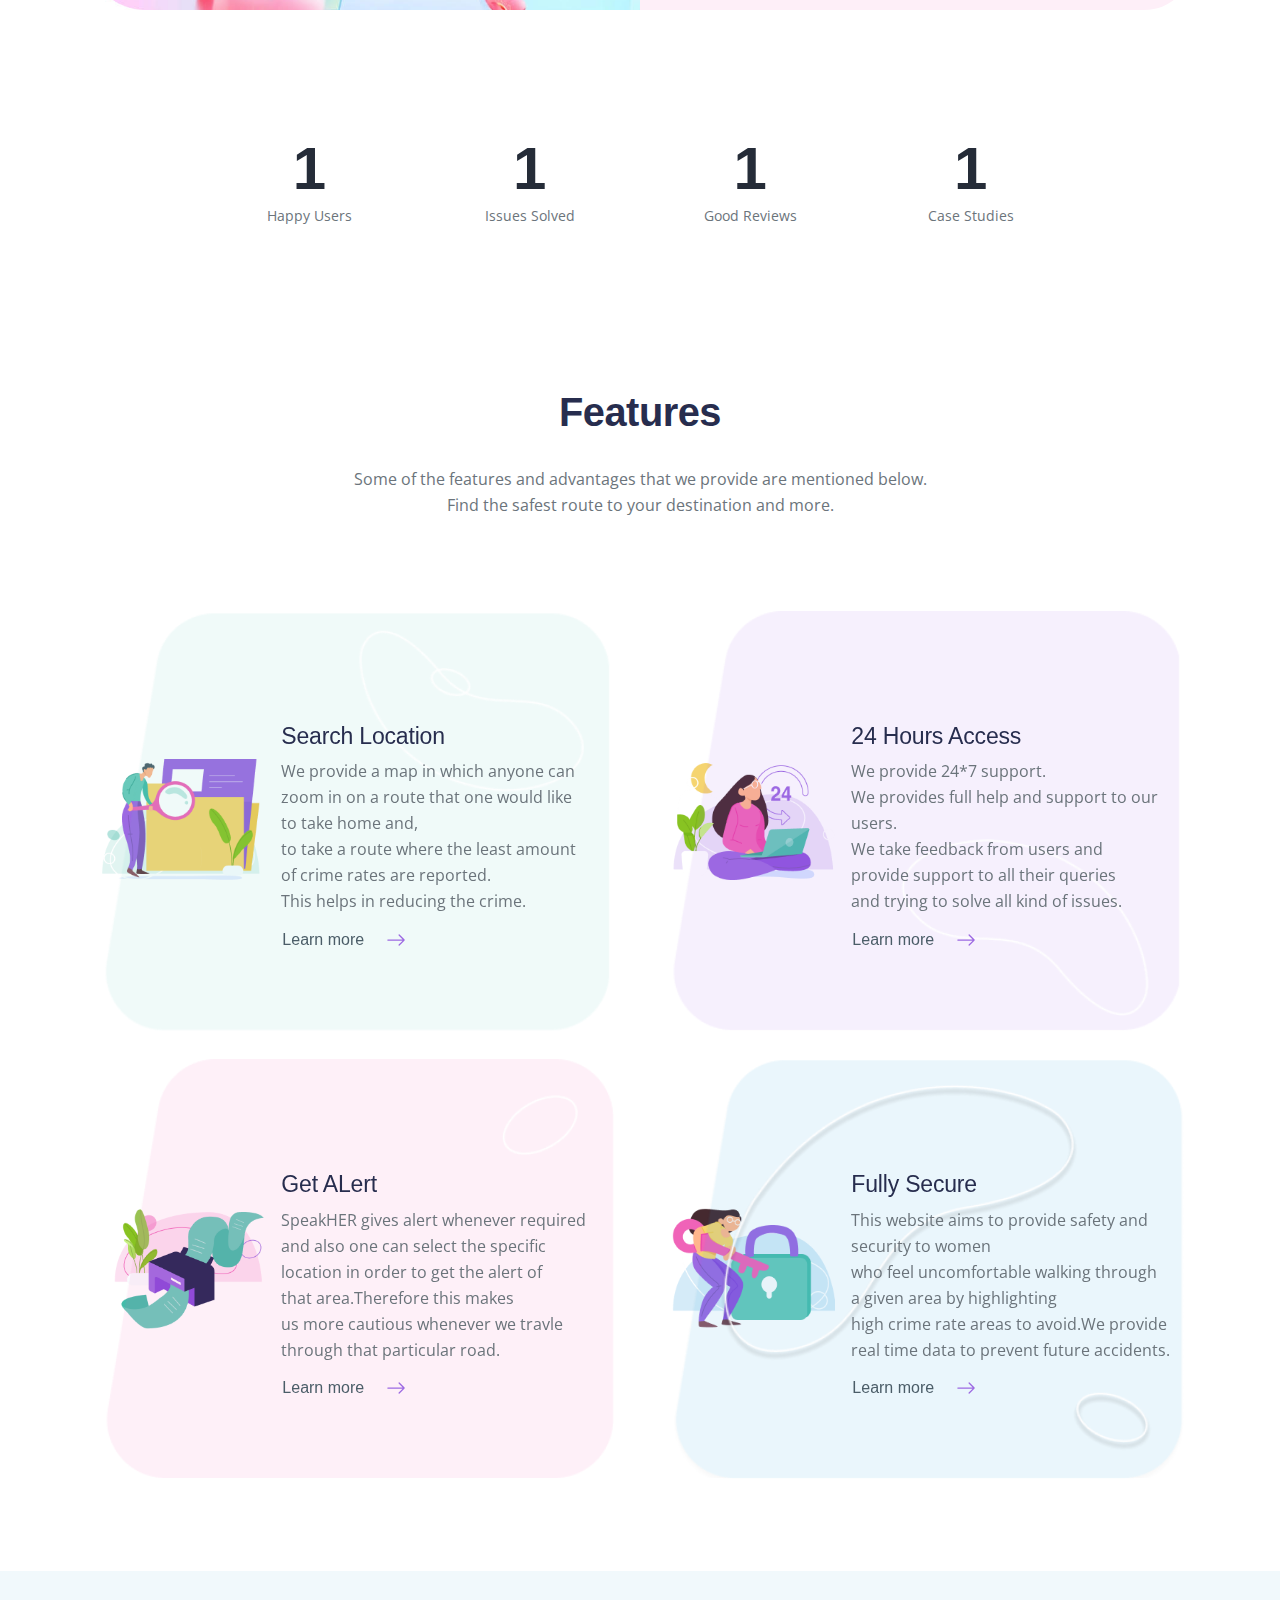
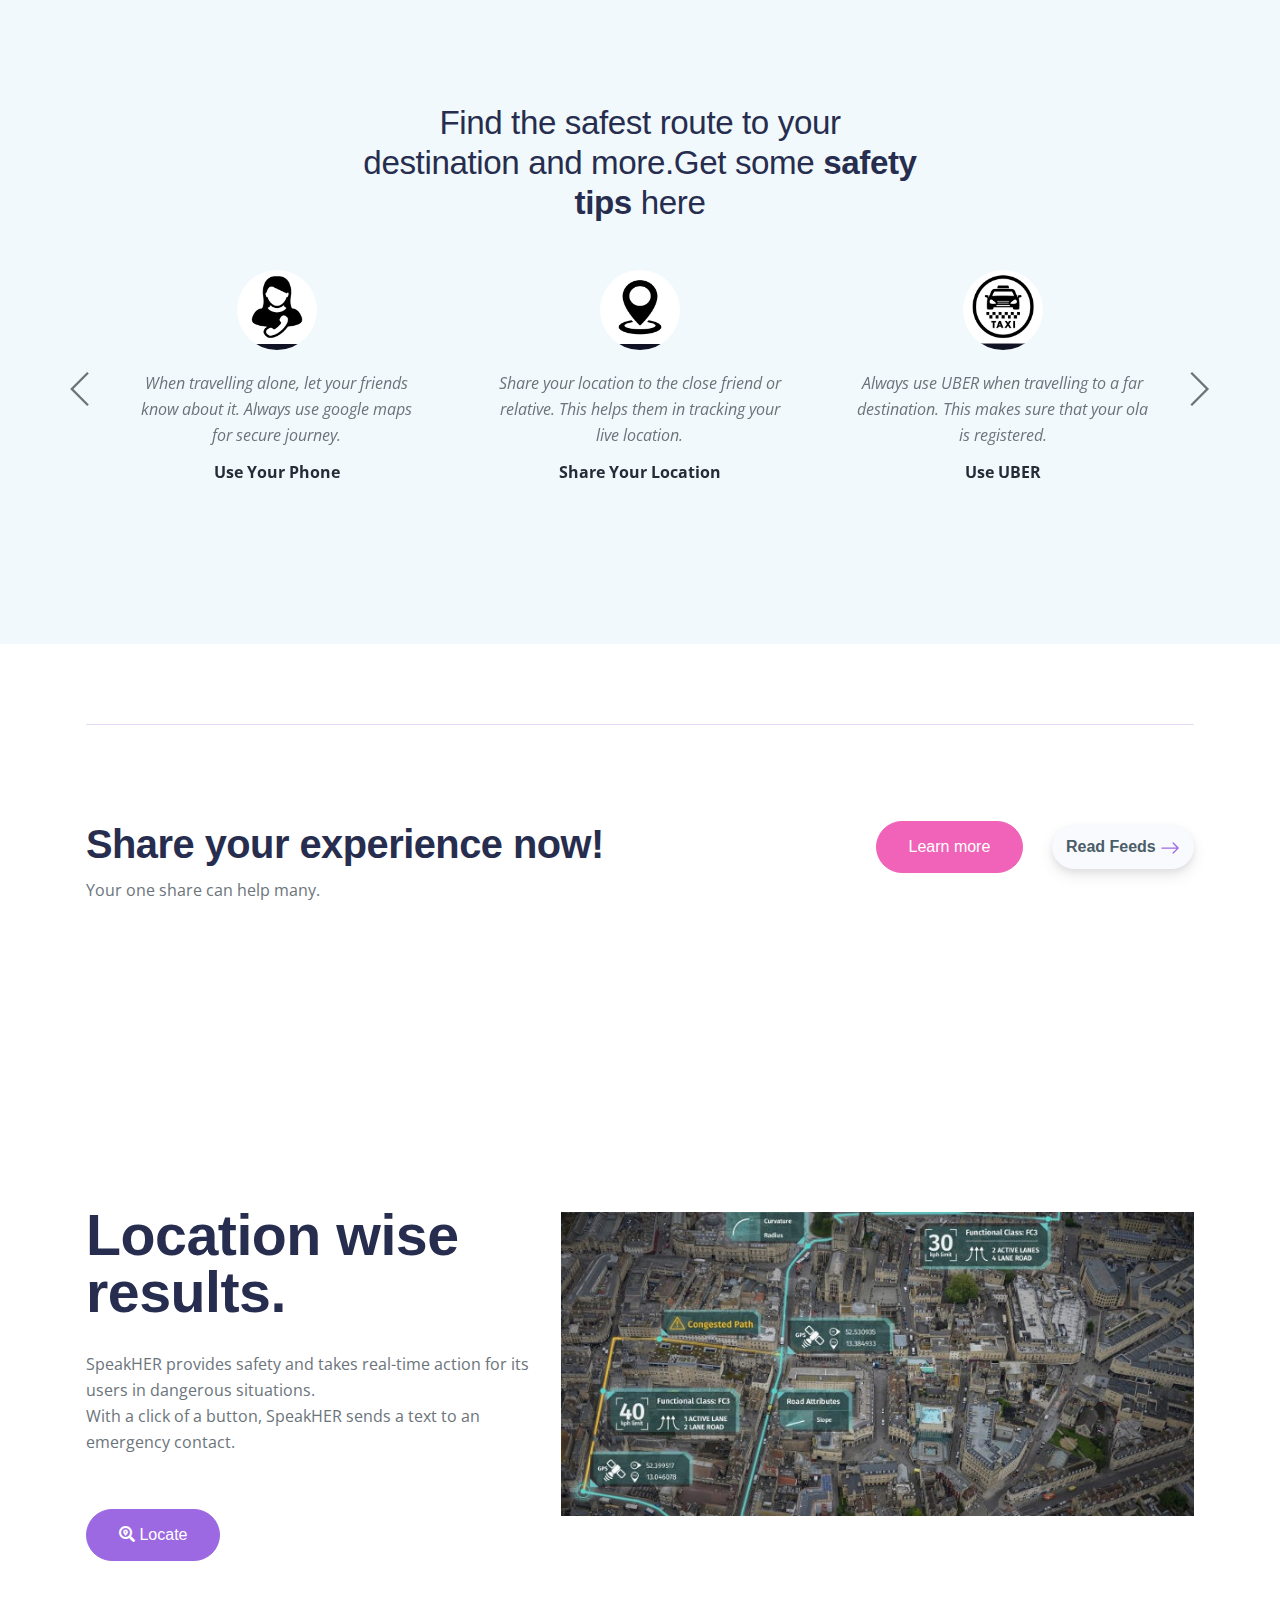
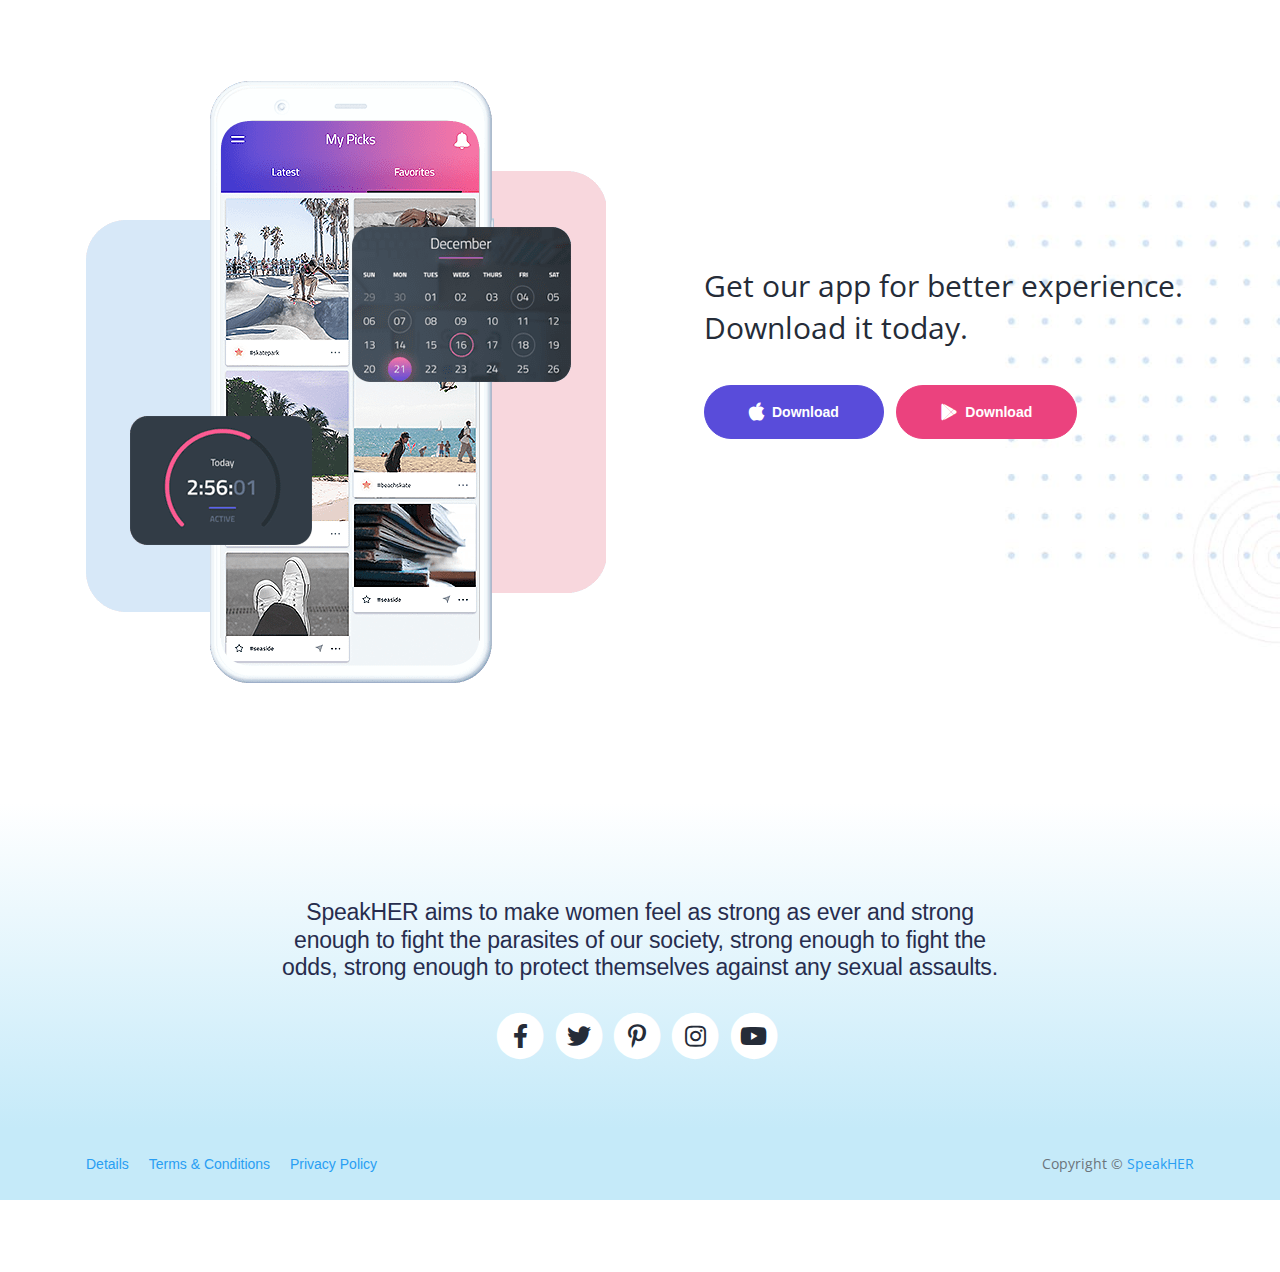
==== commit 4beb5f35: "Update index.html" ====
--- a/index.html
+++ b/index.html
@@ -89,10 +89,10 @@
                         <a class="nav-link page-scroll" href=".py-6">Features</a>
                     </li>
                     <li class="nav-item">
-                        <a class="nav-link page-scroll" href=".container">Safety Tips</a>
+                        <a class="nav-link page-scroll" href="#safety">Safety Tips</a>
                     </li>
                     <li class="nav-item">
-                        <a class="nav-link page-scroll" href="#fw-bold">Feeds</a>
+                        <a class="nav-link page-scroll" href="#location">Location</a>
                     </li>
                     <li class="nav-item dropdown">
                         <a class="nav-link dropdown-toggle" href="#" id="dropdown01" data-toggle="dropdown" aria-haspopup="true" aria-expanded="false">Drop</a>
@@ -136,7 +136,7 @@
                         <h1 class="h1-large">Find A Safe Way Home</h1>
                         <p class="p-large">As women ourselves, one of the biggest potential threats we face include how to prevent sexual assault while walking home safely. Introducing a safe space for all ladies.<br>Let's go and grow together !</p>
                         <a class="btn-solid-lg" href="#your-link"><i class="fas fa-share-alt-square" style="user-select: auto;"></i>  &nbsp;Share</a>
-                        <a class="btn-solid-lg secondary" href="#your-link"><i class="fas fa-exclamation-triangle"></i>  &nbsp;Alert Others</a>
+                        <a class="btn-solid-lg secondary" href="#your-link"><i class="fas fa-eye"></i>  &nbsp;View Feed</a>
                     </div> <!-- end of text-container -->
                 </div> <!-- end of col -->
                 <div class="col-lg-6">
@@ -440,12 +440,12 @@
 
 
 
-    <!-- Testimonials -->
+    <!--safety -->
     <div class="slider-1 bg-gray">
         <div class="container">
             <div class="row">
                 <div class="col-lg-12">
-                    <h2 class="h2-heading">Find the safest route to your destination and more.Get some <b>safety tips</b> here</h2>
+                    <h2 class="h2-heading" id="safety">Find the safest route to your destination and more.Get some <b>safety tips</b> here</h2>
                 </div> <!-- end of col -->
             </div> <!-- end of row -->
             <div class="row">
@@ -563,7 +563,7 @@
           </section>
 
          <!-- <section> begin ============================-->
-      <section class="py-5">
+      <section class="py-5" id="location">
 
         <div class="container">
           <div class="row align-items-center">
@@ -677,4 +677,4 @@
     <script src="js/jquery.magnific-popup.js"></script> <!-- Magnific Popup for lightboxes -->
     <script src="js/scripts.js"></script> <!-- Custom scripts -->
 </body>
-</html>+</html>
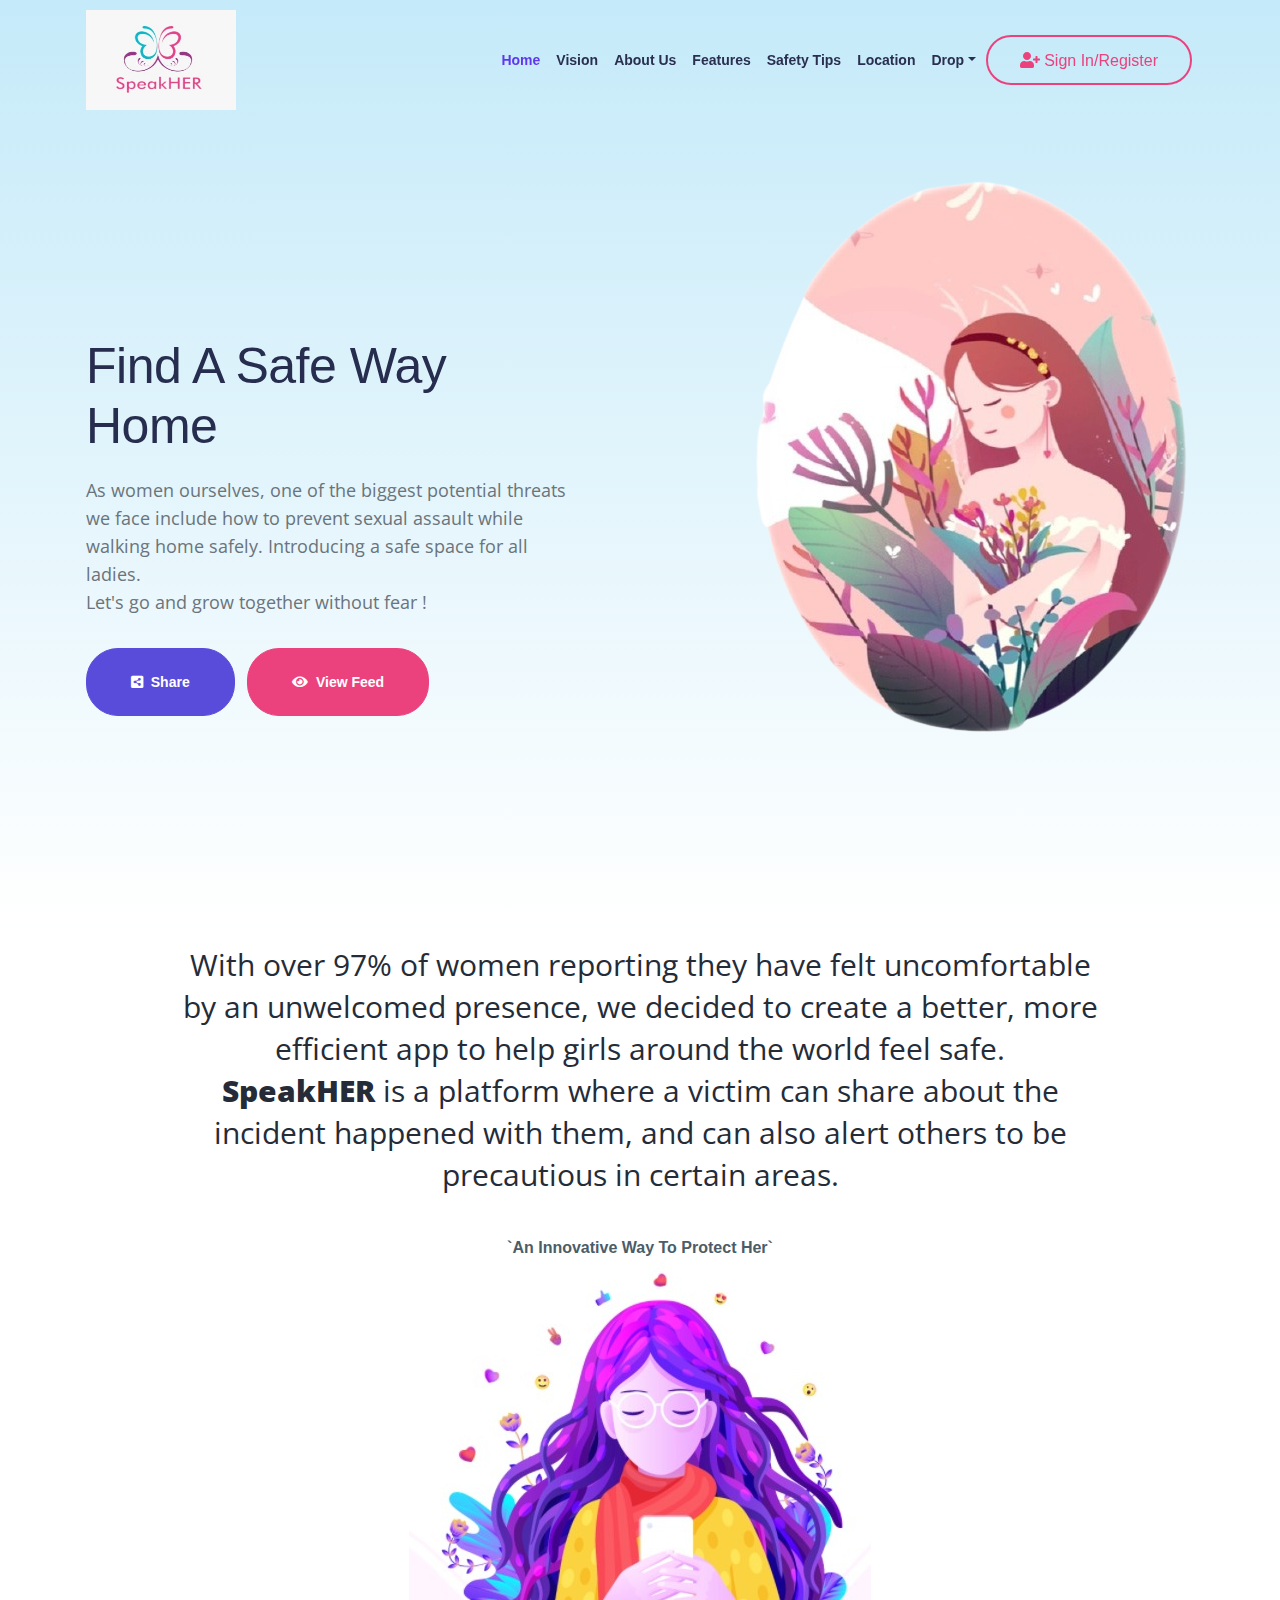
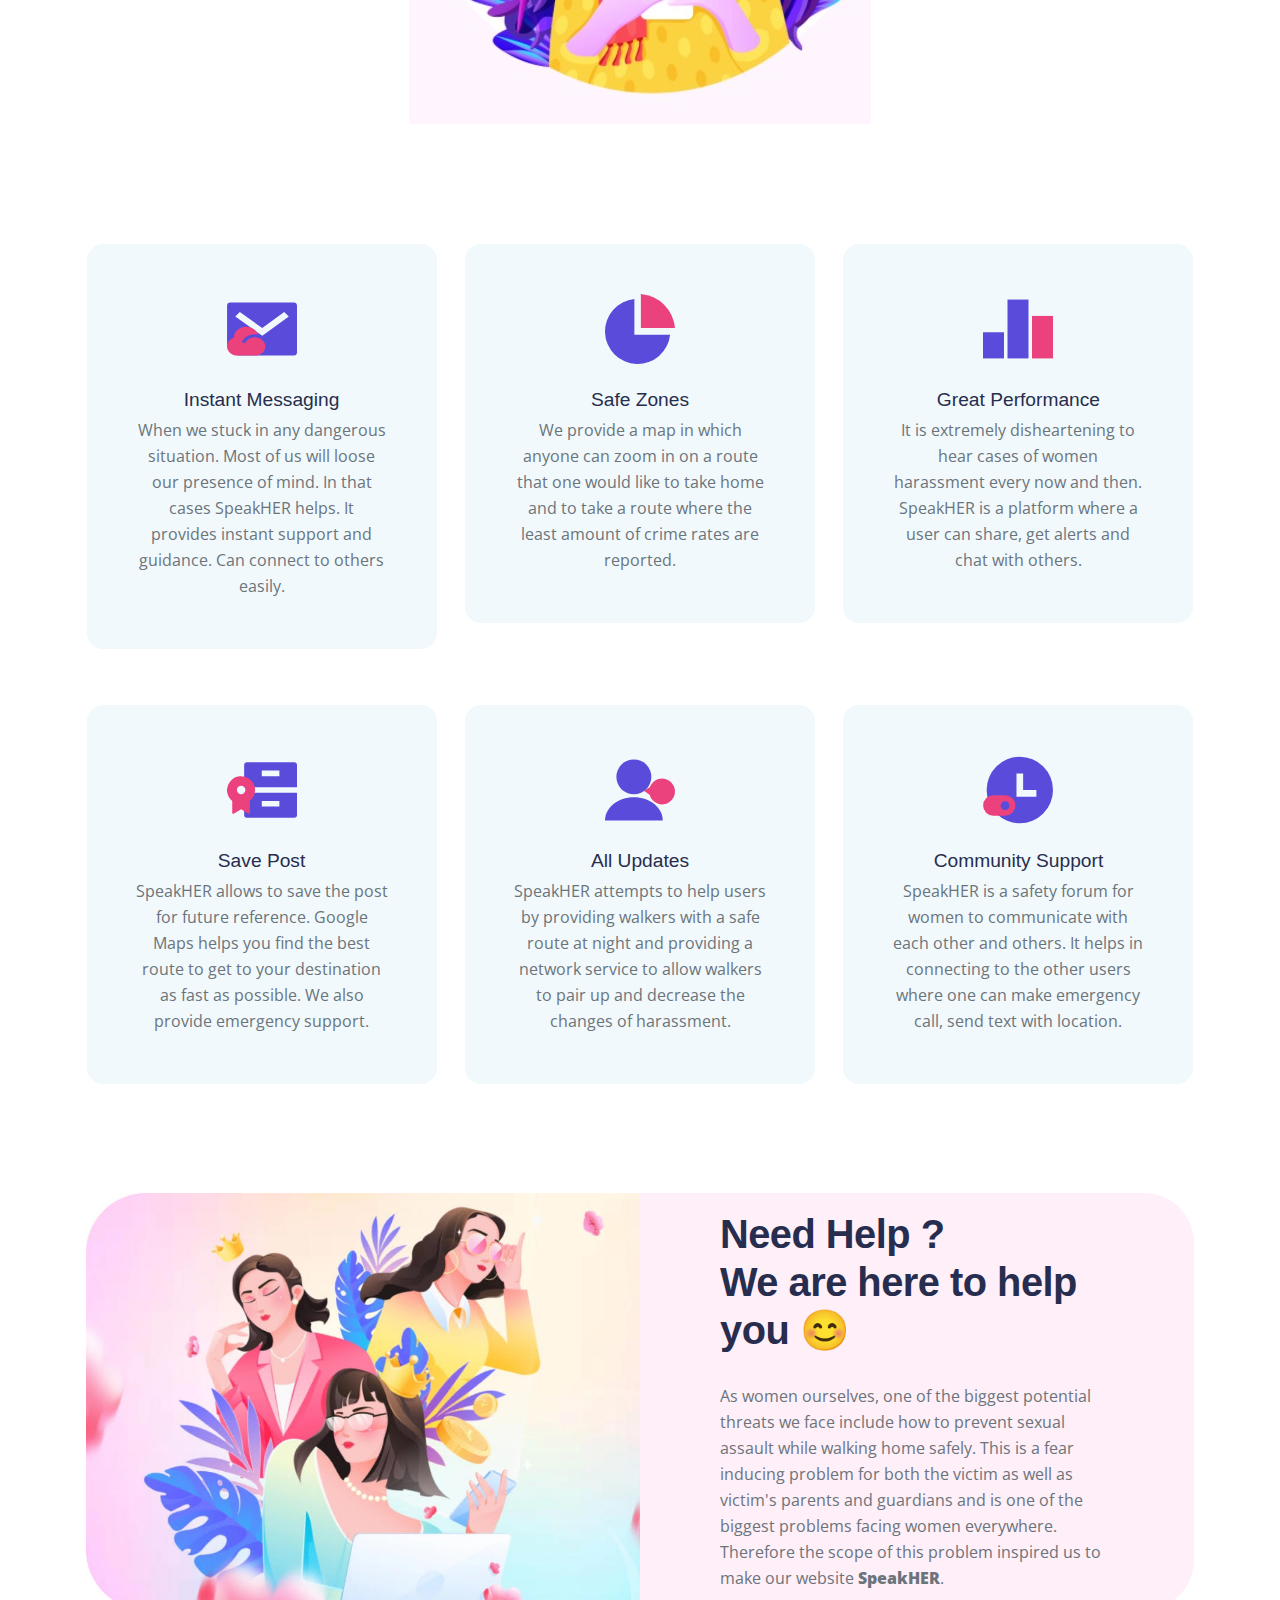
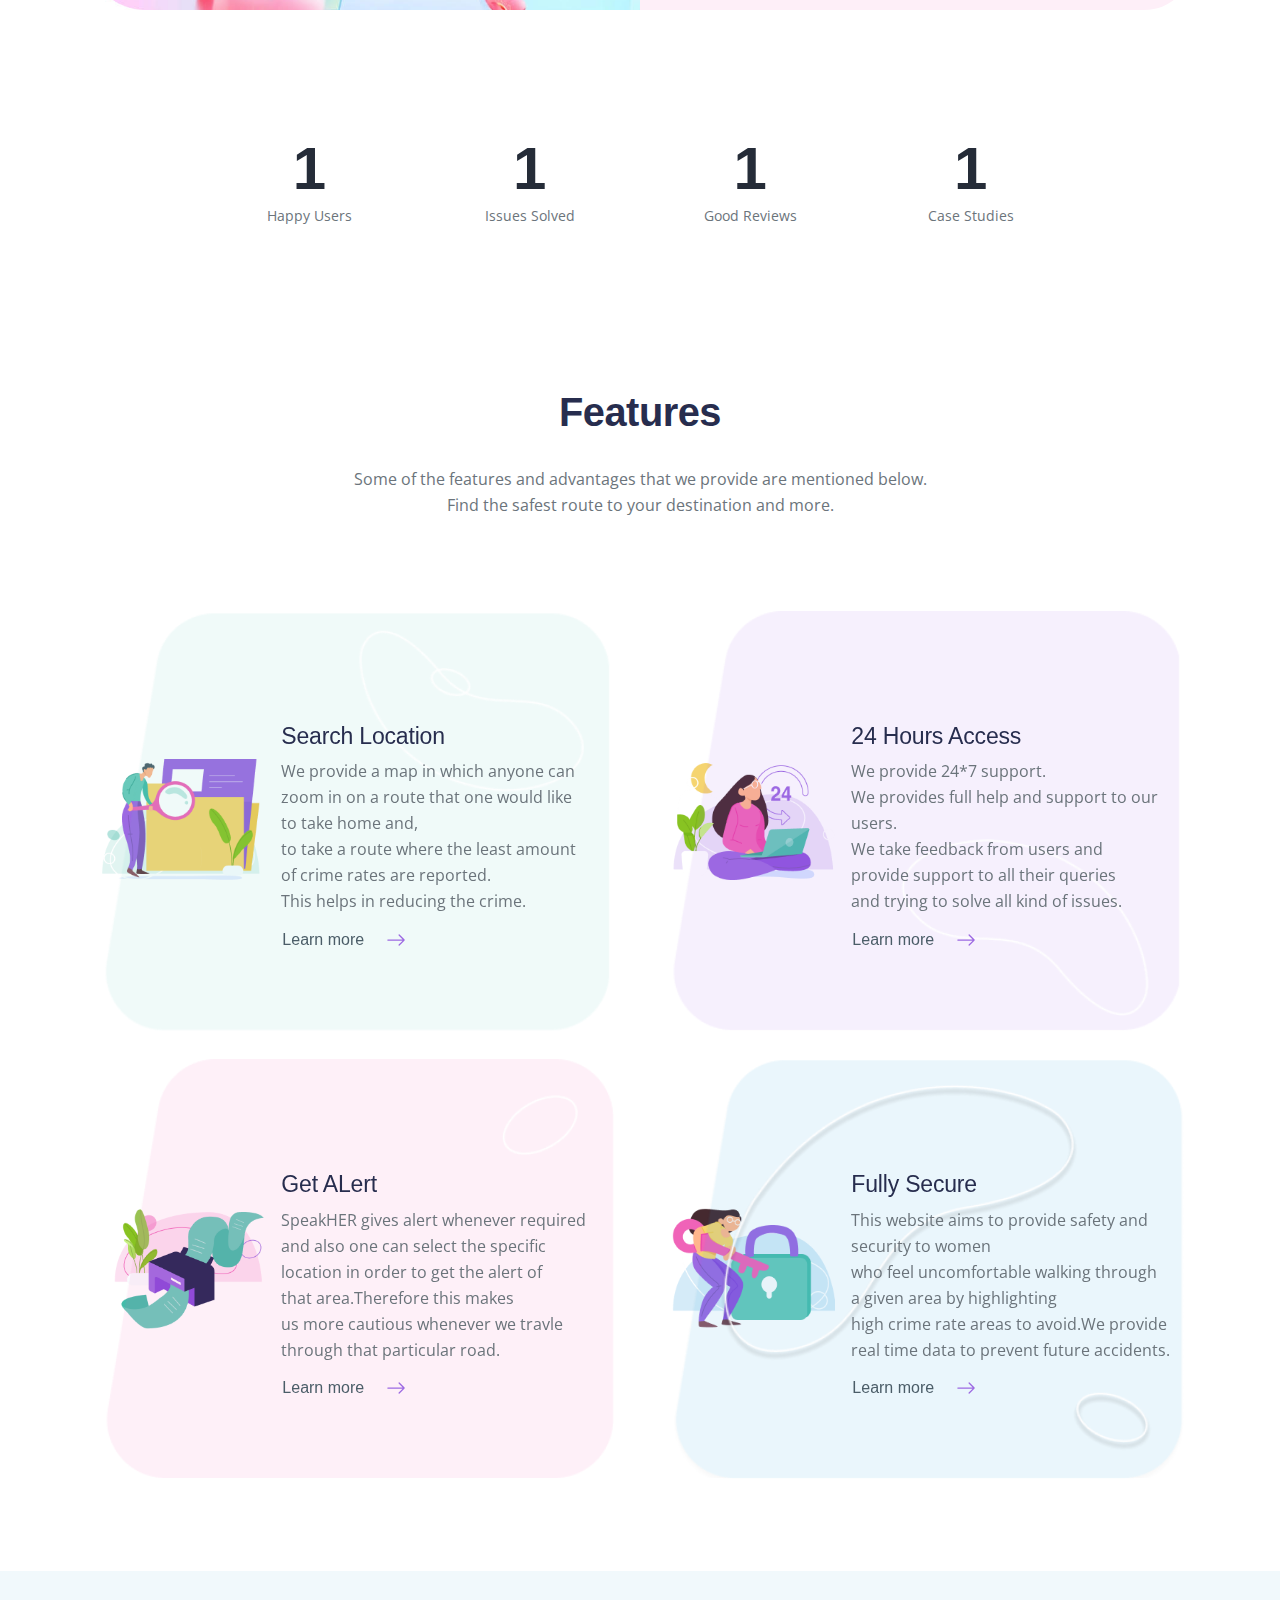
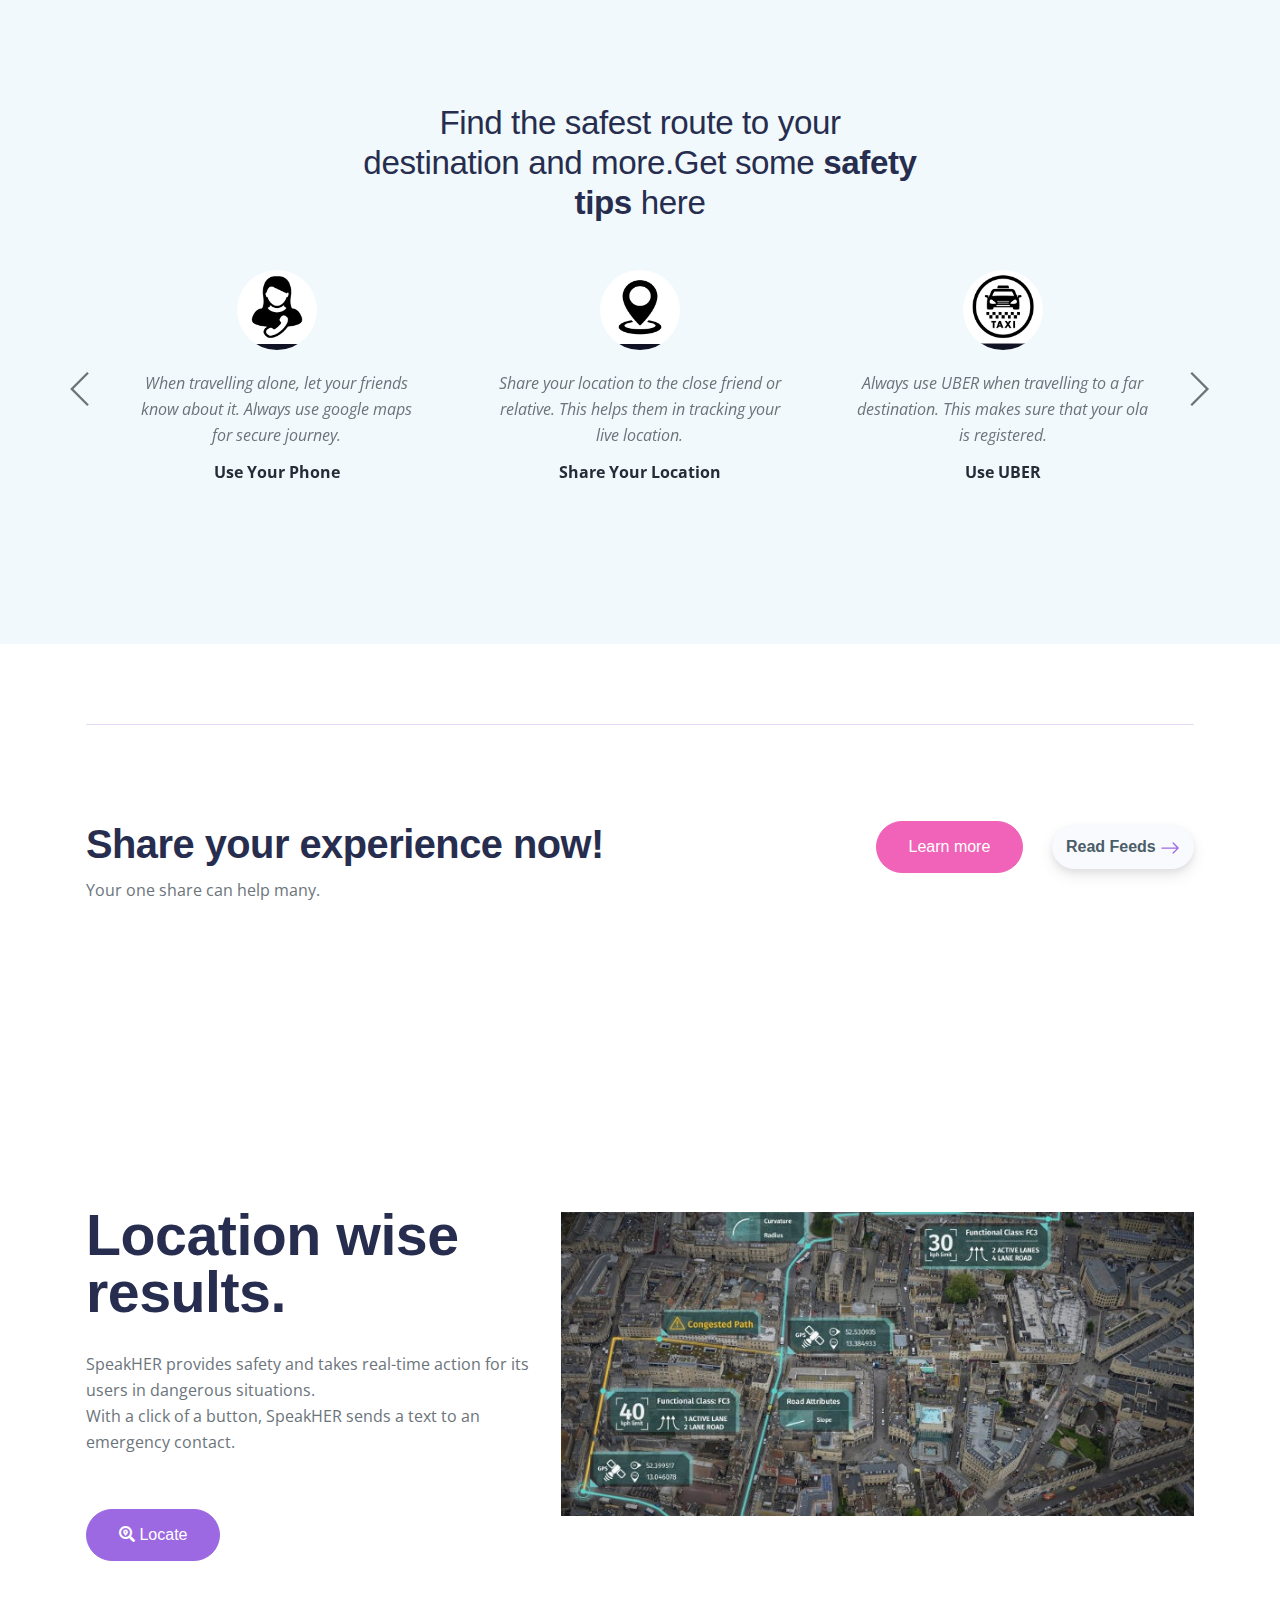
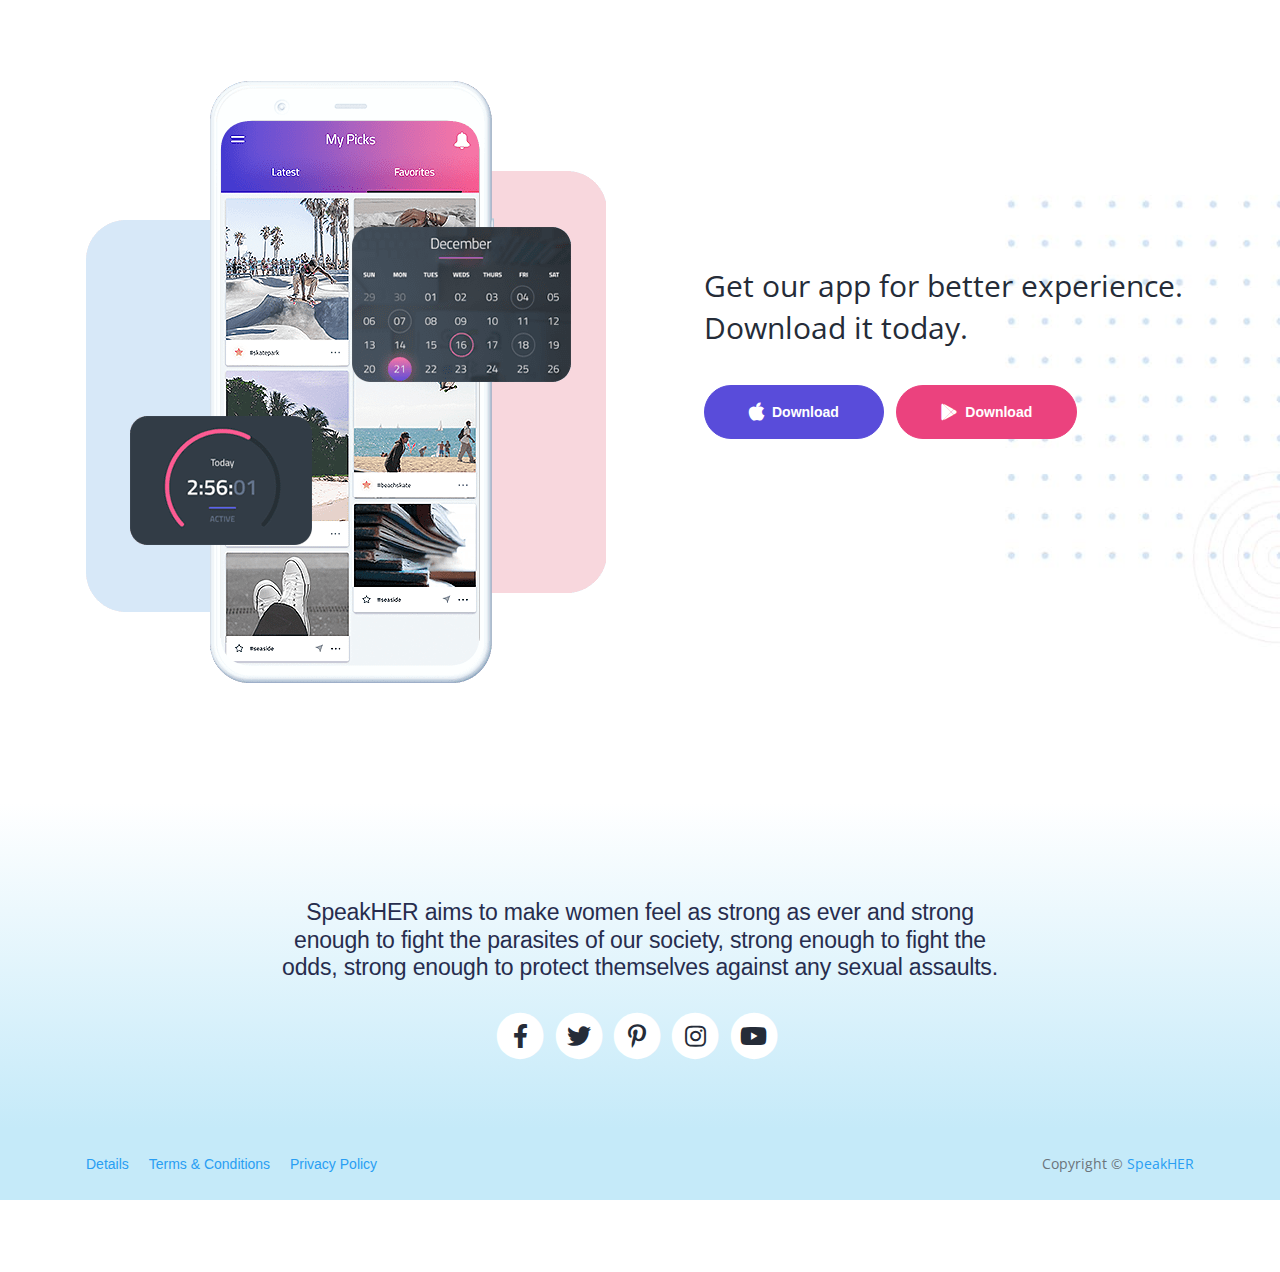
==== commit 0abd2c25: "Update index.html" ====
--- a/index.html
+++ b/index.html
@@ -65,7 +65,7 @@
         <div class="container">
             
             <!-- Text Logo - Use this if you don't have a graphic logo -->
-            <!-- <a class="navbar-brand logo-text page-scroll" href="index.html">Pavo</a> -->
+           
 
             <!-- Image Logo -->
             <a class="navbar-brand logo-image" href="index.html"><img src="images/logo.jfif" alt="alternative"></a> 
@@ -134,7 +134,7 @@
                 <div class="col-lg-6">
                     <div class="text-container">
                         <h1 class="h1-large">Find A Safe Way Home</h1>
-                        <p class="p-large">As women ourselves, one of the biggest potential threats we face include how to prevent sexual assault while walking home safely. Introducing a safe space for all ladies.<br>Let's go and grow together !</p>
+                        <p class="p-large">As women ourselves, one of the biggest potential threats we face include how to prevent sexual assault while walking home safely. Introducing a safe space for all ladies.<br>Let's go and grow together without fear !</p>
                         <a class="btn-solid-lg" href="#your-link"><i class="fas fa-share-alt-square" style="user-select: auto;"></i>  &nbsp;Share</a>
                         <a class="btn-solid-lg secondary" href="#your-link"><i class="fas fa-eye"></i>  &nbsp;View Feed</a>
                     </div> <!-- end of text-container -->
@@ -156,7 +156,7 @@
             <div class="row">
                 <div class="col-lg-12">
                     <p>With over 97% of women reporting they have felt uncomfortable by an unwelcomed presence, we decided to create a better, more efficient app to help girls around the world feel safe.<br>  
-                        <b>SpeakHER</b> is a platform where a victim can share about the incident happened with them, and can also alert others to be precautious in certain areas. </p><br><center><b>`Wo Badhengi, Desh Badhega`</b><br> <img src="images/girl.jfif"></center>
+                        <b>SpeakHER</b> is a platform where a victim can share about the incident happened with them, and can also alert others to be precautious in certain areas. </p><br><center><b>`An Innovative Way To Protect Her`</b><br> <img src="images/girl.jfif"></center>
                 </div> <!-- end of col -->
             </div> <!-- end of row -->
         </div> <!-- end of container -->
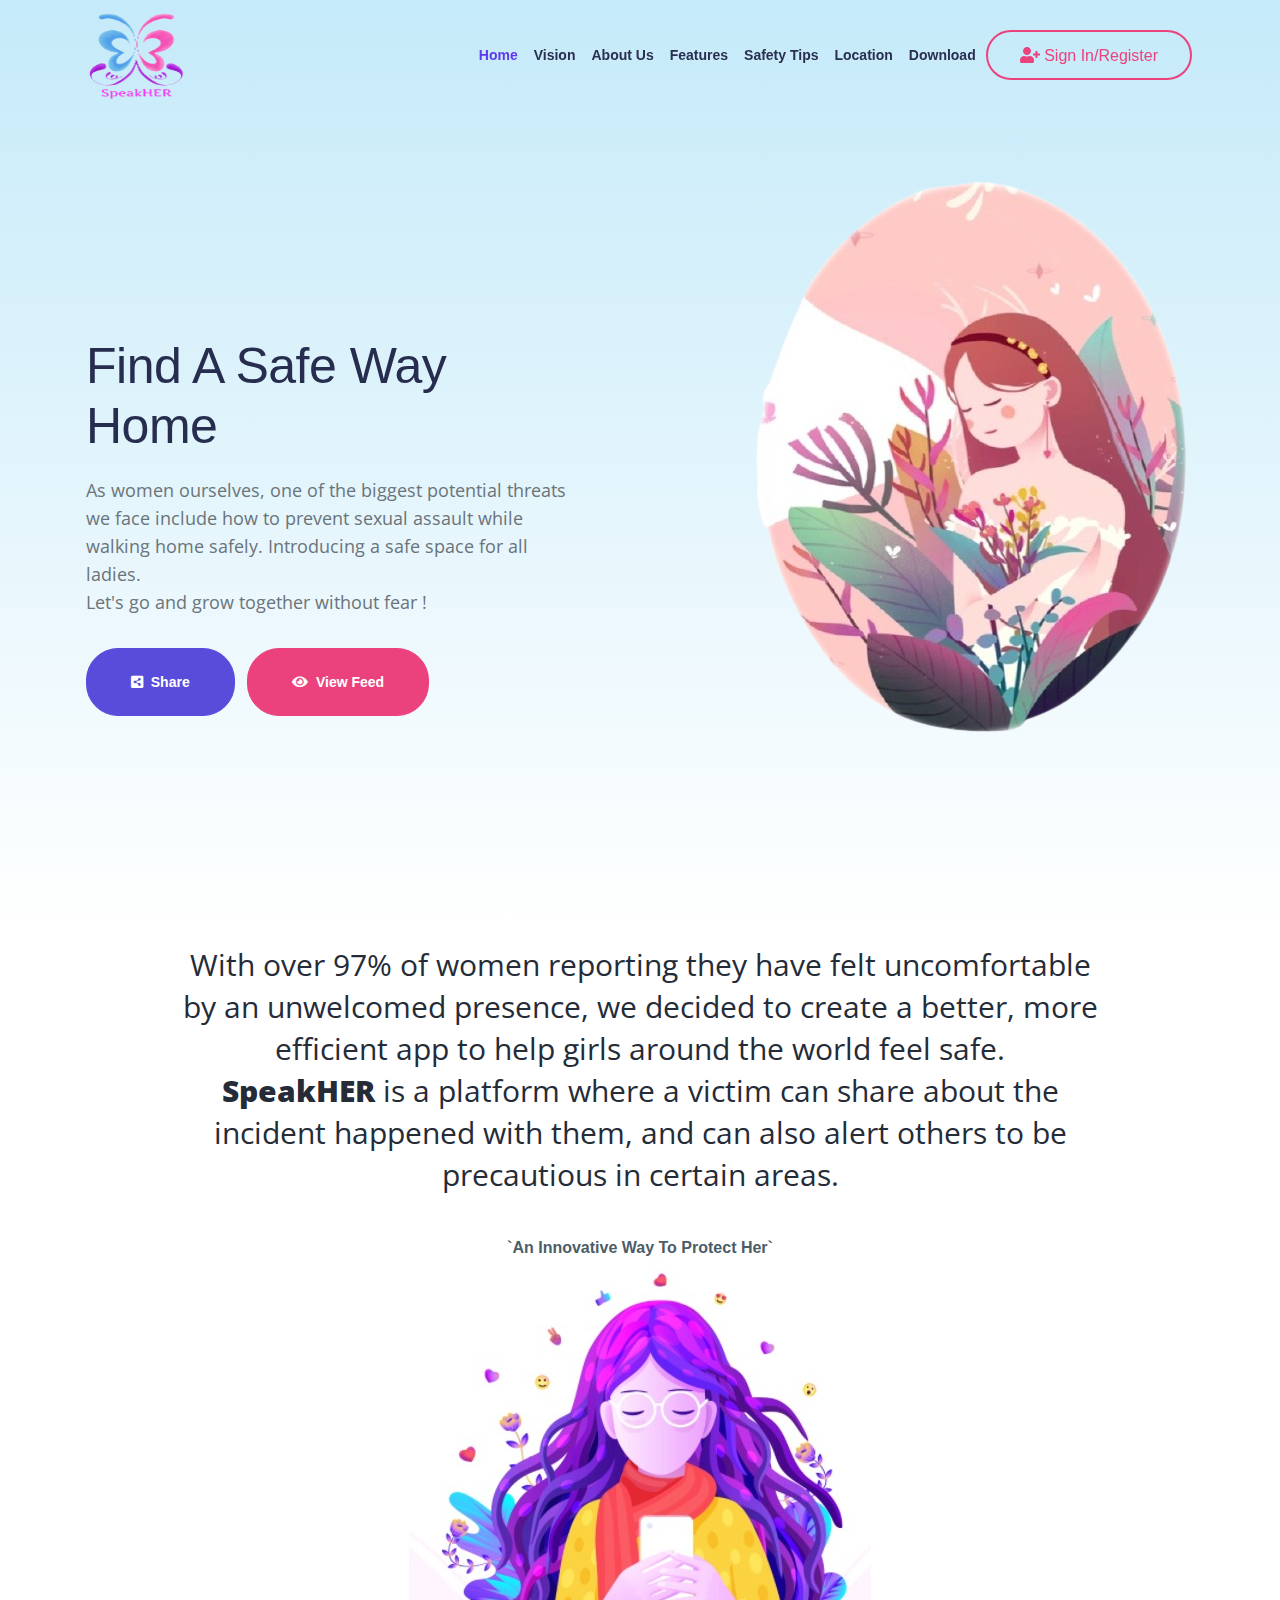
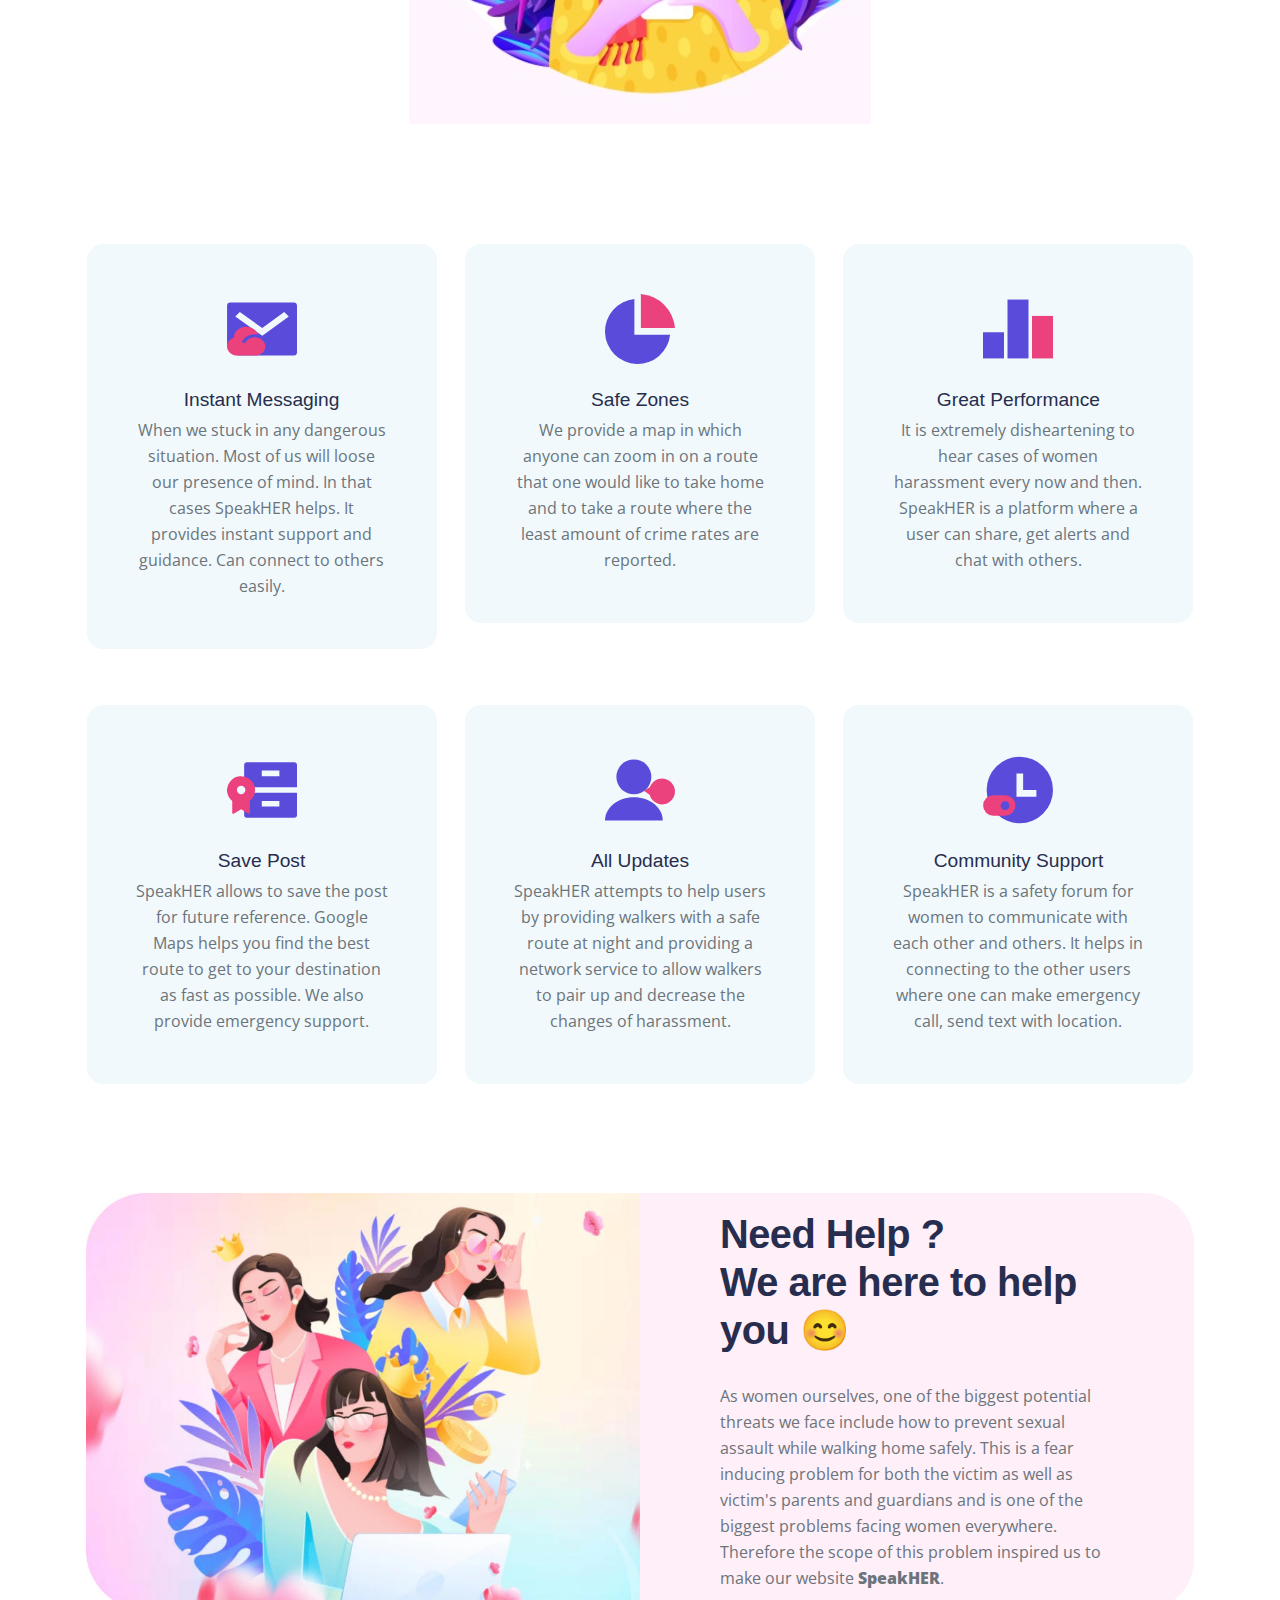
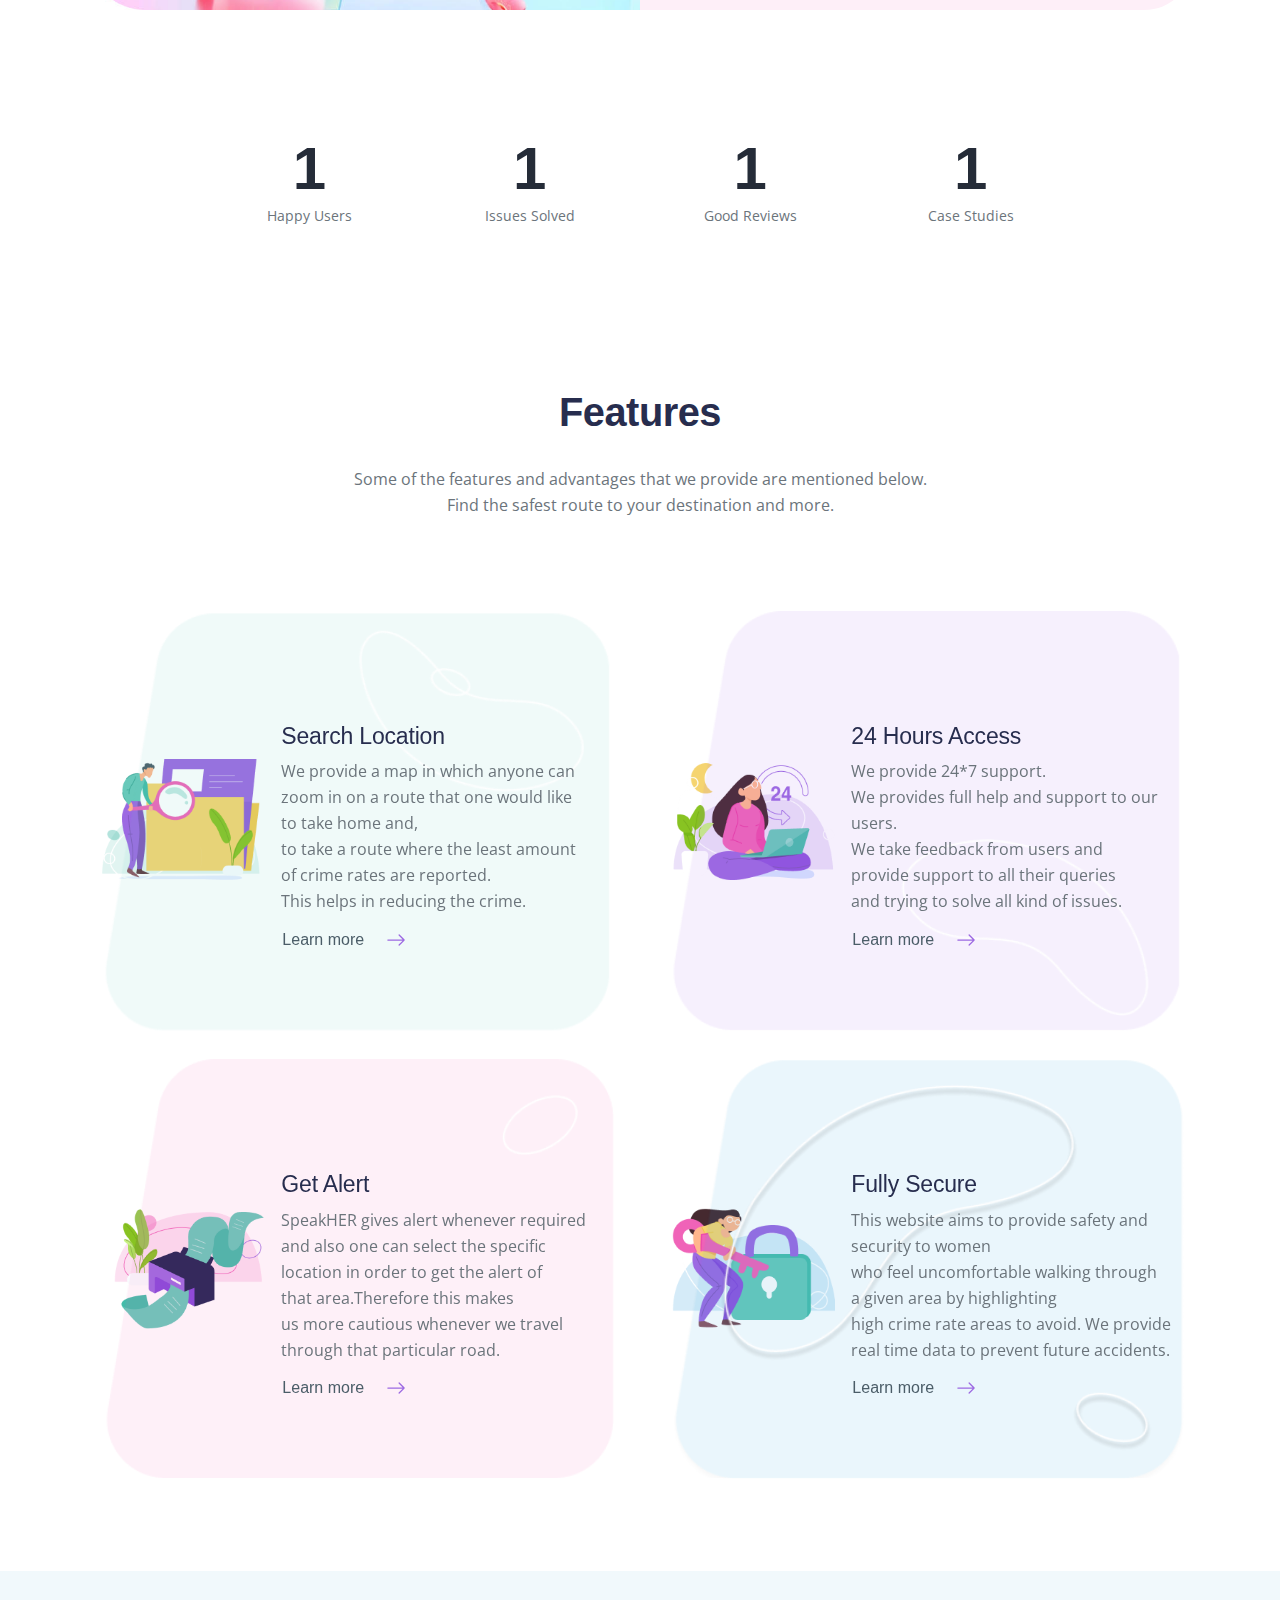
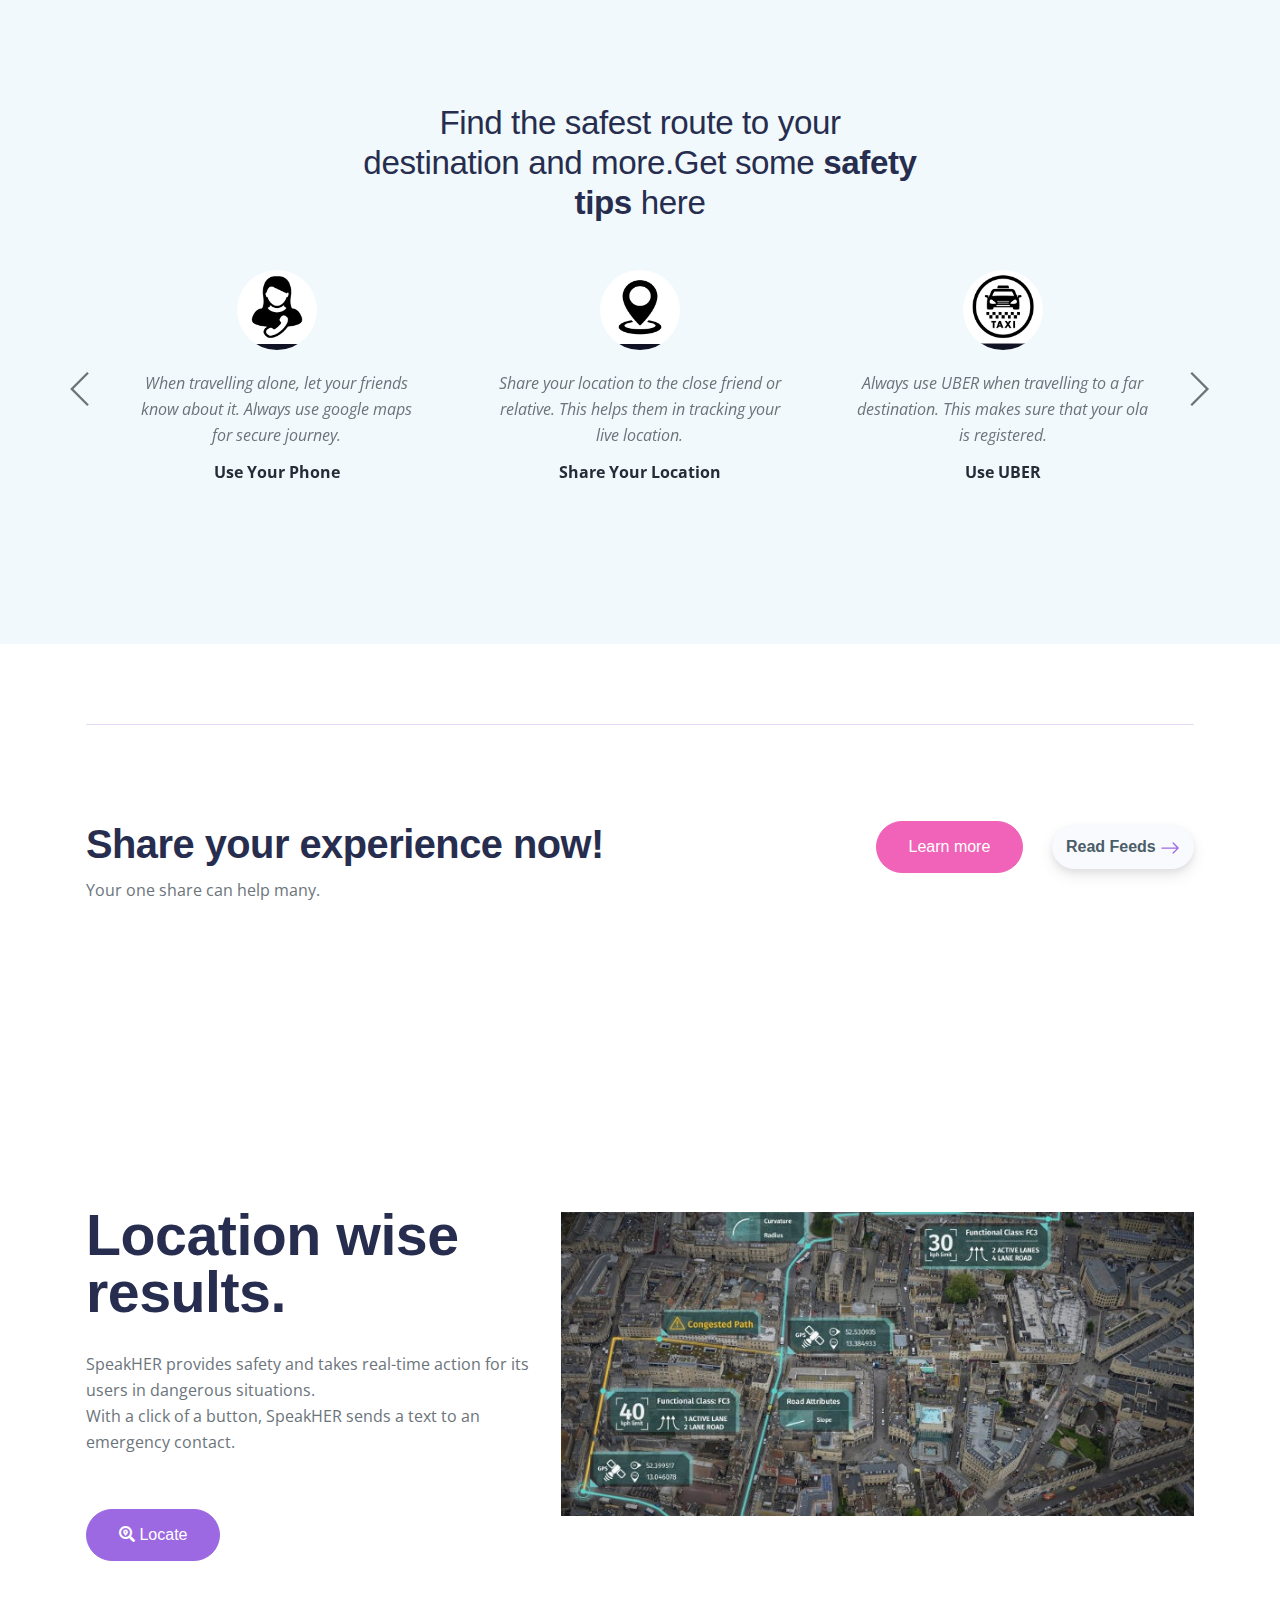
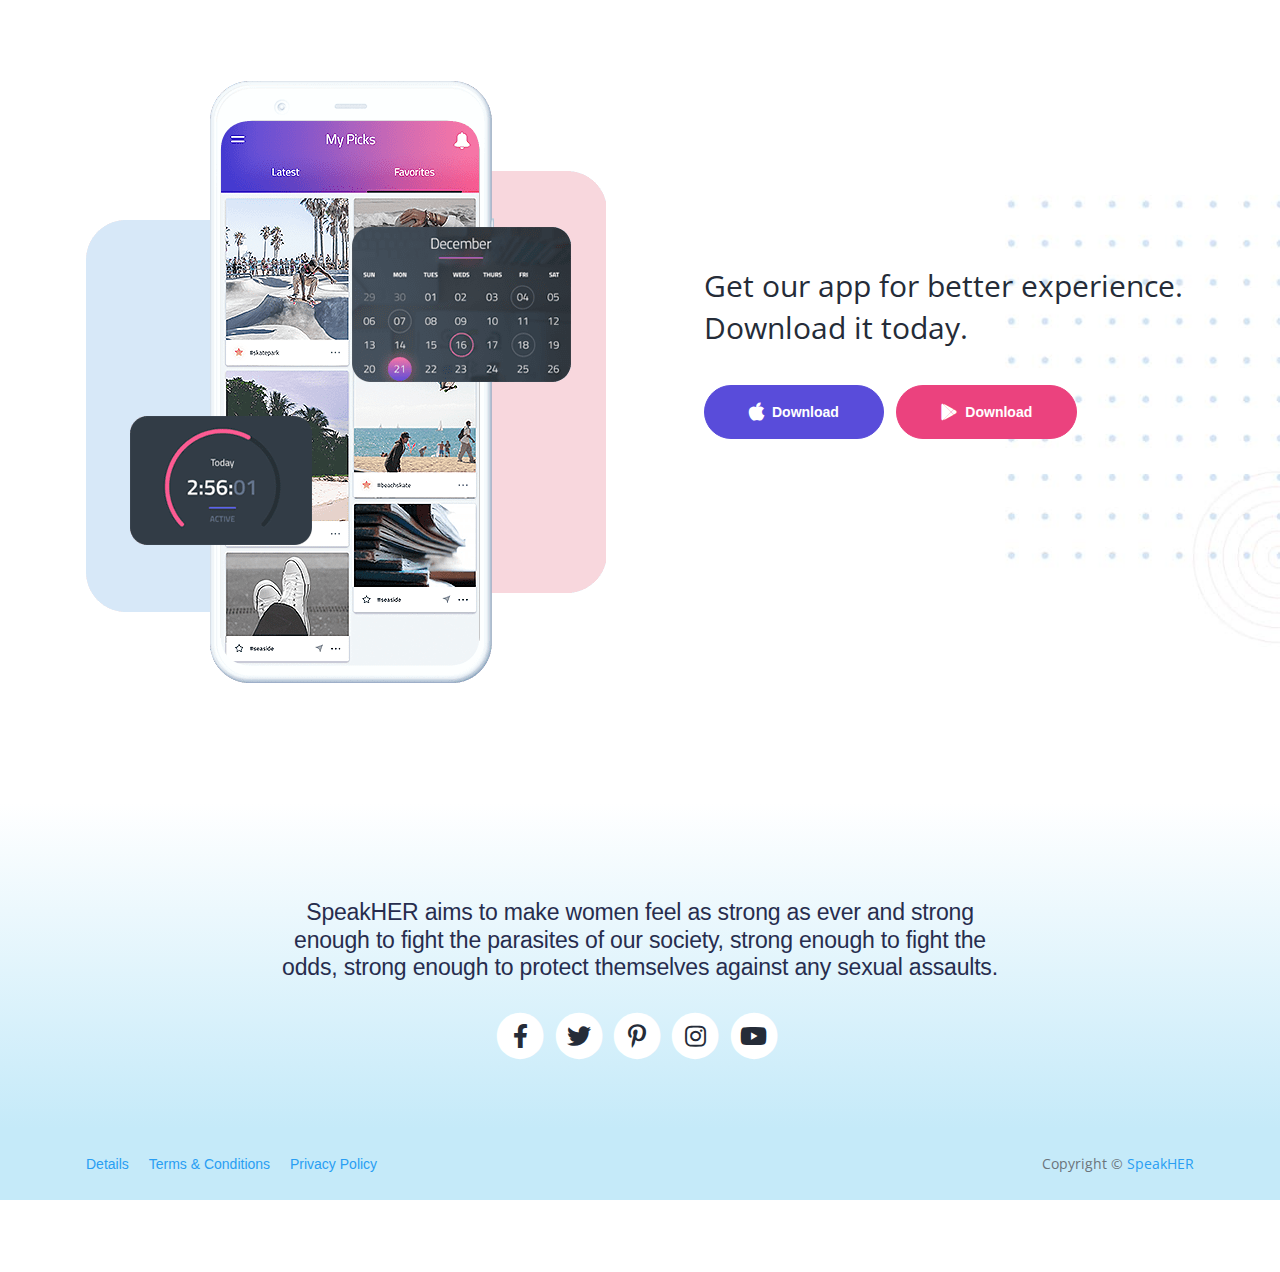
==== commit 029cc5e3: "Update index.html" ====
--- a/index.html
+++ b/index.html
@@ -94,16 +94,10 @@
                     <li class="nav-item">
                         <a class="nav-link page-scroll" href="#location">Location</a>
                     </li>
-                    <li class="nav-item dropdown">
-                        <a class="nav-link dropdown-toggle" href="#" id="dropdown01" data-toggle="dropdown" aria-haspopup="true" aria-expanded="false">Drop</a>
-                        <div class="dropdown-menu" aria-labelledby="dropdown01">
-                            <a class="dropdown-item page-scroll" href="article.html">Article Details</a>
-                            <div class="dropdown-divider"></div>
-                            <a class="dropdown-item page-scroll" href="terms.html">Terms Conditions</a>
-                            <div class="dropdown-divider"></div>
-                            <a class="dropdown-item page-scroll" href="privacy.html">Privacy Policy</a>
-                        </div>
+                    <li class="nav-item">
+                        <a class="nav-link page-scroll" href="#location">Download</a>
                     </li>
+                    
 
                 </ul>
 
@@ -135,8 +129,8 @@
                     <div class="text-container">
                         <h1 class="h1-large">Find A Safe Way Home</h1>
                         <p class="p-large">As women ourselves, one of the biggest potential threats we face include how to prevent sexual assault while walking home safely. Introducing a safe space for all ladies.<br>Let's go and grow together without fear !</p>
-                        <a class="btn-solid-lg" href="#your-link"><i class="fas fa-share-alt-square" style="user-select: auto;"></i>  &nbsp;Share</a>
-                        <a class="btn-solid-lg secondary" href="#your-link"><i class="fas fa-eye"></i>  &nbsp;View Feed</a>
+                        <a class="btn-solid-lg" href="feed.html"><i class="fas fa-share-alt-square" style="user-select: auto;"></i>  &nbsp;Share</a>
+                        <a class="btn-solid-lg secondary" href="feed.html"><i class="fas fa-eye"></i>  &nbsp;View Feed</a>
                     </div> <!-- end of text-container -->
                 </div> <!-- end of col -->
                 <div class="col-lg-6">
@@ -393,9 +387,9 @@
                   <div class="col-md-4 pe-0 pe-md-0 text-center"><img class="img-fluid" src="images/feature-print.png" alt="" /></div>
                   <div class="col-md-8 ps-md-3 pe-md-2 text-center text-md-start z-index-2">
                     <div class="card-body px-0">
-                      <h4 class="card-title pt-md-5">Get ALert</h4>
+                      <h4 class="card-title pt-md-5">Get Alert</h4>
                       <p class="mb-0">SpeakHER gives alert whenever required <br class="d-none d-lg-block"> and also one can select the specific   <br class="d-none d-lg-block"> location in order to get the alert of  <br class="d-none d-lg-block"> that area.Therefore this makes 
-                        <br class="d-none d-lg-block">us more cautious whenever we travle through that particular road. </p>
+                        <br class="d-none d-lg-block">us more cautious whenever we travel through that particular road. </p>
                       <div><a class="btn btn-lg ps-0 pe-3" href="#" role="button">Learn more</a>
                         <svg class="bi bi-arrow-right" xmlns="http://www.w3.org/2000/svg" width="20" height="20" fill="#9C69E2" viewBox="0 0 16 16">
                           <path fill-rule="evenodd" d="M1 8a.5.5 0 0 1 .5-.5h11.793l-3.147-3.146a.5.5 0 0 1 .708-.708l4 4a.5.5 0 0 1 0 .708l-4 4a.5.5 0 0 1-.708-.708L13.293 8.5H1.5A.5.5 0 0 1 1 8z"></path>
@@ -422,7 +416,7 @@
                     <div class="card-body px-0">
                       <h4 class="card-title pt-md-5">Fully Secure</h4>
                       <p class="mb-0">This website aims to provide safety and  <br class="d-none d-lg-block"> security to women <br class="d-none d-lg-block"> who feel uncomfortable walking through <br class="d-none d-lg-block"> a given area by highlighting
-                        <br class="d-none d-lg-block">high crime rate areas to avoid.We provide real time data to prevent future accidents. </p>
+                        <br class="d-none d-lg-block">high crime rate areas to avoid. We provide real time data to prevent future accidents. </p>
                       <div><a class="btn btn-lg ps-0 pe-3" href="#" role="button">Learn more</a>
                         <svg class="bi bi-arrow-right" xmlns="http://www.w3.org/2000/svg" width="20" height="20" fill="#9C69E2" viewBox="0 0 16 16">
                           <path fill-rule="evenodd" d="M1 8a.5.5 0 0 1 .5-.5h11.793l-3.147-3.146a.5.5 0 0 1 .708-.708l4 4a.5.5 0 0 1 0 .708l-4 4a.5.5 0 0 1-.708-.708L13.293 8.5H1.5A.5.5 0 0 1 1 8z"></path>
--- a/css/styles.css
+++ b/css/styles.css
@@ -11,9 +11,7 @@
 - Details 2
 - Details Lightbox
 - Details 3
-- Statistics
-- Testimonials
-- Pricing
+- Stati
 - Conclusion
 - Footer
 - Copyright
@@ -454,8 +452,8 @@
 }
 
 .navbar .logo-image img {
-    width: 150px;
-	height: 100px;
+    width: 100px;
+	height: 90px;
 }
 
 .navbar .logo-text {
@@ -19861,4 +19859,4 @@
 	-----------------------------------------------*/
 	
 	/*# sourceMappingURL=theme.css.map */
-	+	
